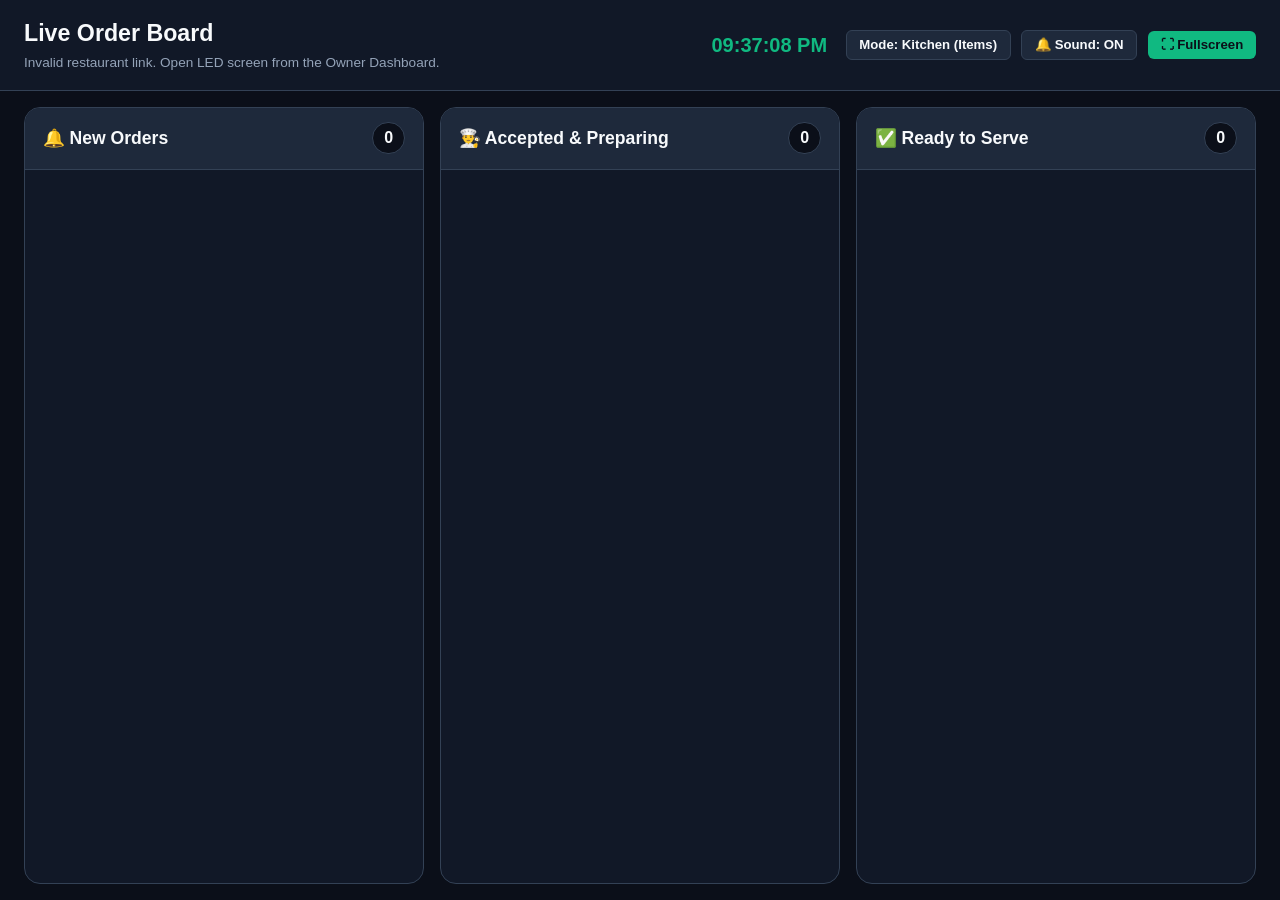
==== frontend/led.html @ 36c95c76 "feat: add bulk Table 1-50 QR print sheet, prominent table badges, and live LED display board" ====
<!DOCTYPE html>
<html lang="en">
<head>
  <meta charset="UTF-8">
  <meta name="viewport" content="width=device-width, initial-scale=1.0">
  <title>Live Orders LED Display</title>
  <link rel="icon" type="image/svg+xml" href="assets/logo.svg">
  <link rel="stylesheet" href="css/style.css">
  <link rel="stylesheet" href="css/order.css">
</head>
<body class="led-body">

  <header class="led-header">
    <div>
      <h1 id="led-restaurant-name">Live Order Board</h1>
      <p class="led-sub" id="led-sync-status">Connecting to live kitchen feed…</p>
    </div>
    <div class="led-controls">
      <span id="led-clock" class="led-clock">--:--:--</span>
      <button type="button" class="btn btn-secondary btn-sm" id="led-mode-btn">Mode: Kitchen (Items)</button>
      <button type="button" class="btn btn-secondary btn-sm" id="led-sound-btn">🔔 Sound: ON</button>
      <button type="button" class="btn btn-primary btn-sm" id="led-fullscreen-btn">⛶ Fullscreen</button>
    </div>
  </header>

  <main class="led-grid">
    <section class="led-col led-col-pending">
      <div class="led-col-head">
        <h2>🔔 New Orders</h2>
        <span id="led-count-pending" class="led-count">0</span>
      </div>
      <div id="led-list-pending" class="led-list"></div>
    </section>

    <section class="led-col led-col-preparing">
      <div class="led-col-head">
        <h2>👨‍🍳 Accepted &amp; Preparing</h2>
        <span id="led-count-preparing" class="led-count">0</span>
      </div>
      <div id="led-list-preparing" class="led-list"></div>
    </section>

    <section class="led-col led-col-ready">
      <div class="led-col-head">
        <h2>✅ Ready to Serve</h2>
        <span id="led-count-ready" class="led-count">0</span>
      </div>
      <div id="led-list-ready" class="led-list"></div>
    </section>
  </main>

  <script type="module" src="js/led.js"></script>
</body>
</html>
---- frontend/css/style.css ----
:root {
  --bg-canvas: #0b0f19;
  --bg-surface: #111827;
  --bg-card: #1e293b;
  --bg-card-hover: #263346;
  --border-color: #334155;
  --border-subtle: #242f42;

  --text-main: #f8fafc;
  --text-muted: #94a3b8;
  --text-dim: #64748b;

  --emerald: #10b981;
  --emerald-subtle: rgba(16, 185, 129, 0.12);
  --rose: #f43f5e;
  --rose-subtle: rgba(244, 63, 94, 0.12);
  --amber: #f59e0b;
  --amber-subtle: rgba(245, 158, 11, 0.12);
  --indigo: #6366f1;
  --indigo-subtle: rgba(99, 102, 241, 0.12);
  --cyan: #06b6d4;

  --radius-sm: 6px;
  --radius-md: 10px;
  --radius-lg: 16px;
  --shadow-sm: 0 1px 3px rgba(0, 0, 0, 0.3);
  --shadow-md: 0 4px 6px -1px rgba(0, 0, 0, 0.3), 0 2px 4px -2px rgba(0, 0, 0, 0.2);
  --shadow-lg: 0 10px 15px -3px rgba(0, 0, 0, 0.4);
}

* {
  box-sizing: border-box;
  margin: 0;
  padding: 0;
}

body {
  font-family: -apple-system, BlinkMacSystemFont, "Segoe UI", Roboto, "Helvetica Neue", sans-serif;
  background-color: var(--bg-canvas);
  color: var(--text-main);
  line-height: 1.5;
  min-height: 100vh;
}

/* Header */
.app-header {
  background: var(--bg-surface);
  border-bottom: 1px solid var(--border-color);
  padding: 0.85rem 2rem;
  display: flex;
  justify-content: space-between;
  align-items: center;
  position: sticky;
  top: 0;
  z-index: 50;
  backdrop-filter: blur(8px);
}

.brand-section {
  display: flex;
  align-items: center;
  gap: 0.85rem;
}

.logo-icon {
  width: 36px;
  height: 36px;
}

.brand-title {
  font-size: 1.15rem;
  font-weight: 700;
  letter-spacing: -0.02em;
  background: linear-gradient(135deg, #ffffff 40%, var(--emerald) 100%);
  -webkit-background-clip: text;
  -webkit-text-fill-color: transparent;
}

.brand-subtitle {
  font-size: 0.72rem;
  color: var(--text-muted);
  text-transform: uppercase;
  letter-spacing: 0.05em;
  font-weight: 600;
}

.header-controls {
  display: flex;
  align-items: center;
  gap: 1rem;
}

.restaurant-select {
  background: var(--bg-card);
  color: var(--text-main);
  border: 1px solid var(--border-color);
  border-radius: var(--radius-sm);
  padding: 0.4rem 0.8rem;
  font-size: 0.825rem;
  font-weight: 600;
  outline: none;
  cursor: pointer;
}

.status-badge {
  display: inline-flex;
  align-items: center;
  gap: 0.45rem;
  font-size: 0.8rem;
  padding: 0.35rem 0.75rem;
  border-radius: 9999px;
  background: var(--bg-card);
  border: 1px solid var(--border-color);
  color: var(--text-muted);
}

.indicator-dot {
  width: 8px;
  height: 8px;
  border-radius: 50%;
  background: var(--amber);
}

.indicator-dot.online {
  background: var(--emerald);
  box-shadow: 0 0 8px var(--emerald);
}

.indicator-dot.offline {
  background: var(--rose);
  box-shadow: 0 0 8px var(--rose);
}

.auth-chip {
  font-size: 0.75rem;
  font-weight: 600;
  padding: 0.35rem 0.75rem;
  border-radius: 9999px;
  border: 1px solid var(--border-color);
  cursor: pointer;
  transition: all 0.2s ease;
}

.auth-chip.auth-connected {
  background: var(--emerald-subtle);
  color: var(--emerald);
  border-color: var(--emerald);
}

.auth-chip.auth-demo {
  background: var(--indigo-subtle);
  color: var(--indigo);
  border-color: var(--indigo);
}

/* Main Container & Tabs */
.container {
  max-width: 1440px;
  margin: 0 auto;
  padding: 1.5rem 2rem 4rem 2rem;
}

.nav-tabs {
  display: flex;
  gap: 0.5rem;
  border-bottom: 1px solid var(--border-color);
  margin-bottom: 1.75rem;
  overflow-x: auto;
}

.nav-tab-btn {
  background: none;
  border: none;
  color: var(--text-muted);
  font-size: 0.925rem;
  font-weight: 600;
  padding: 0.75rem 1.25rem;
  cursor: pointer;
  border-bottom: 2px solid transparent;
  transition: all 0.2s ease;
  white-space: nowrap;
}

.nav-tab-btn:hover {
  color: var(--text-main);
}

.nav-tab-btn.active {
  color: var(--emerald);
  border-bottom-color: var(--emerald);
}

.tab-panel {
  display: none;
}

.tab-panel.active {
  display: block;
}

/* Panels & Cards */
.panel {
  background: var(--bg-surface);
  border: 1px solid var(--border-color);
  border-radius: var(--radius-lg);
  padding: 1.5rem;
  box-shadow: var(--shadow-sm);
  margin-bottom: 1.5rem;
}

.panel-header {
  display: flex;
  justify-content: space-between;
  align-items: center;
  margin-bottom: 1.25rem;
}

.panel-title {
  font-size: 1.15rem;
  font-weight: 700;
}

.panel-subtitle {
  font-size: 0.85rem;
  color: var(--text-muted);
  margin-top: 0.2rem;
}

/* KPI Widgets */
.kpi-grid {
  display: grid;
  grid-template-columns: repeat(auto-fit, minmax(240px, 1fr));
  gap: 1.25rem;
  margin-bottom: 1.75rem;
}

.kpi-card {
  background: var(--bg-surface);
  border: 1px solid var(--border-color);
  border-radius: var(--radius-md);
  padding: 1.25rem;
  position: relative;
  overflow: hidden;
  box-shadow: var(--shadow-sm);
  transition: transform 0.2s ease;
}

.kpi-card:hover {
  transform: translateY(-2px);
}

.kpi-card::before {
  content: "";
  position: absolute;
  top: 0;
  left: 0;
  width: 4px;
  height: 100%;
}

.kpi-sales::before { background: var(--emerald); }
.kpi-cogs::before { background: var(--amber); }
.kpi-labor::before { background: var(--indigo); }
.kpi-prime::before { background: var(--cyan); }

.kpi-label {
  font-size: 0.775rem;
  text-transform: uppercase;
  color: var(--text-muted);
  font-weight: 600;
  letter-spacing: 0.05em;
  margin-bottom: 0.35rem;
  display: flex;
  justify-content: space-between;
}

.kpi-val {
  font-size: 1.85rem;
  font-weight: 700;
  color: var(--text-main);
  margin-bottom: 0.2rem;
}

.kpi-sub {
  font-size: 0.8rem;
  color: var(--text-dim);
}

/* Prime Cost Gauge Banner */
.prime-gauge-banner {
  background: var(--bg-surface);
  border: 1px solid var(--border-color);
  border-radius: var(--radius-lg);
  padding: 1.75rem;
  margin-bottom: 1.75rem;
}

.gauge-header {
  display: flex;
  justify-content: space-between;
  align-items: center;
  margin-bottom: 1rem;
}

.gauge-val-display {
  display: flex;
  align-items: center;
  gap: 0.85rem;
}

.gauge-pct-huge {
  font-size: 2.25rem;
  font-weight: 800;
}

.status-pill {
  font-size: 0.8rem;
  font-weight: 700;
  padding: 0.3rem 0.85rem;
  border-radius: 9999px;
  letter-spacing: 0.04em;
}

.status-healthy {
  background: var(--emerald-subtle);
  color: var(--emerald);
  border: 1px solid var(--emerald);
}

.status-alert {
  background: var(--rose-subtle);
  color: var(--rose);
  border: 1px solid var(--rose);
}

.gauge-track-wrapper {
  position: relative;
  width: 100%;
  height: 18px;
  background: #1e293b;
  border-radius: 9999px;
  overflow: hidden;
  margin: 1rem 0;
  border: 1px solid var(--border-color);
}

.gauge-fill {
  height: 100%;
  border-radius: 9999px;
  transition: width 0.5s ease-in-out;
}

.gauge-healthy {
  background: linear-gradient(90deg, #10b981 0%, #34d399 100%);
}

.gauge-alert {
  background: linear-gradient(90deg, #f59e0b 0%, #f43f5e 100%);
}

.gauge-benchmark-marker {
  position: absolute;
  top: 0;
  left: 60%;
  width: 2px;
  height: 100%;
  background: #ffffff;
  z-index: 5;
}

.gauge-labels {
  display: flex;
  justify-content: space-between;
  font-size: 0.75rem;
  color: var(--text-muted);
}

/* Two-column layout */
.dashboard-grid-2col {
  display: grid;
  grid-template-columns: 1fr 1fr;
  gap: 1.5rem;
}

@media (max-width: 900px) {
  .dashboard-grid-2col {
    grid-template-columns: 1fr;
  }
}

/* Forms & Inputs */
.form-group {
  margin-bottom: 1.1rem;
}

.form-label {
  display: block;
  font-size: 0.825rem;
  font-weight: 600;
  color: var(--text-muted);
  margin-bottom: 0.35rem;
}

.form-input, .form-select {
  width: 100%;
  padding: 0.65rem 0.85rem;
  background: var(--bg-card);
  border: 1px solid var(--border-color);
  border-radius: var(--radius-sm);
  color: var(--text-main);
  font-size: 0.9rem;
  outline: none;
  transition: border-color 0.2s ease;
}

.form-input:focus, .form-select:focus {
  border-color: var(--emerald);
}

/* Buttons */
.btn {
  display: inline-flex;
  align-items: center;
  justify-content: center;
  gap: 0.5rem;
  font-size: 0.875rem;
  font-weight: 600;
  padding: 0.6rem 1.15rem;
  border-radius: var(--radius-sm);
  border: none;
  cursor: pointer;
  transition: all 0.2s ease;
}

.btn-primary {
  background: var(--emerald);
  color: #0b0f19;
}
.btn-primary:hover {
  background: #059669;
}

.btn-secondary {
  background: var(--bg-card);
  border: 1px solid var(--border-color);
  color: var(--text-main);
}
.btn-secondary:hover {
  background: var(--bg-card-hover);
}

.btn-danger {
  background: var(--rose-subtle);
  color: var(--rose);
  border: 1px solid var(--rose);
}
.btn-danger:hover {
  background: rgba(244, 63, 94, 0.25);
}

.btn-xs {
  padding: 0.25rem 0.55rem;
  font-size: 0.75rem;
}

.btn-sm {
  padding: 0.4rem 0.8rem;
  font-size: 0.825rem;
}

/* Kasavana-Smith 2x2 Matrix */
.matrix-stats-bar {
  display: flex;
  gap: 1.5rem;
  margin-bottom: 1.5rem;
  flex-wrap: wrap;
}

.matrix-benchmark-chip {
  background: var(--bg-card);
  border: 1px solid var(--border-color);
  border-radius: var(--radius-md);
  padding: 0.75rem 1.25rem;
  display: flex;
  align-items: center;
  gap: 0.75rem;
}

.benchmark-label {
  font-size: 0.75rem;
  color: var(--text-muted);
  text-transform: uppercase;
}

.benchmark-value {
  font-size: 1.15rem;
  font-weight: 700;
  color: var(--text-main);
}

.matrix-grid-2x2 {
  display: grid;
  grid-template-columns: 1fr 1fr;
  gap: 1.25rem;
}

@media (max-width: 800px) {
  .matrix-grid-2x2 {
    grid-template-columns: 1fr;
  }
}

.quadrant-box {
  background: var(--bg-surface);
  border: 1px solid var(--border-color);
  border-radius: var(--radius-md);
  padding: 1.25rem;
  display: flex;
  flex-direction: column;
}

.quadrant-box.stars { border-top: 4px solid var(--emerald); }
.quadrant-box.plowhorses { border-top: 4px solid var(--indigo); }
.quadrant-box.puzzles { border-top: 4px solid var(--amber); }
.quadrant-box.dogs { border-top: 4px solid var(--rose); }

.quadrant-header-row {
  display: flex;
  justify-content: space-between;
  align-items: center;
  margin-bottom: 0.5rem;
}

.quadrant-title {
  font-size: 1rem;
  font-weight: 700;
  display: flex;
  align-items: center;
  gap: 0.4rem;
}

.quadrant-subtext {
  font-size: 0.775rem;
  color: var(--text-muted);
  margin-bottom: 1rem;
}

.dish-matrix-card {
  background: var(--bg-card);
  border: 1px solid var(--border-subtle);
  border-radius: var(--radius-sm);
  padding: 0.85rem;
  margin-bottom: 0.75rem;
}

.dish-card-header {
  display: flex;
  justify-content: space-between;
  align-items: flex-start;
  margin-bottom: 0.6rem;
}

.dish-name {
  font-size: 0.95rem;
  font-weight: 700;
}

.dish-category {
  font-size: 0.725rem;
  color: var(--text-dim);
  text-transform: uppercase;
}

.dish-pricing {
  text-align: right;
}

.dish-price {
  font-size: 0.95rem;
  font-weight: 700;
  display: block;
}

.dish-margin {
  font-size: 0.75rem;
  color: var(--emerald);
  font-weight: 600;
}

.dish-metrics-row {
  display: flex;
  gap: 0.5rem;
  margin-bottom: 0.6rem;
  flex-wrap: wrap;
}

.metric-chip {
  background: #111827;
  border-radius: 4px;
  padding: 0.2rem 0.5rem;
  font-size: 0.75rem;
}

.chip-label {
  color: var(--text-dim);
}

.chip-val {
  font-weight: 600;
}

.dish-strategy-badge {
  background: #141c2e;
  border-left: 3px solid var(--cyan);
  border-radius: 2px;
  padding: 0.4rem 0.6rem;
  font-size: 0.775rem;
  color: var(--text-muted);
  display: flex;
  align-items: center;
  gap: 0.4rem;
}

/* Tables */
.table-wrapper {
  overflow-x: auto;
  border-radius: var(--radius-md);
  border: 1px solid var(--border-color);
}

.data-table {
  width: 100%;
  border-collapse: collapse;
  text-align: left;
  font-size: 0.875rem;
}

.data-table th {
  background: var(--bg-card);
  color: var(--text-muted);
  font-weight: 600;
  padding: 0.85rem 1rem;
  border-bottom: 1px solid var(--border-color);
  text-transform: uppercase;
  font-size: 0.725rem;
  letter-spacing: 0.05em;
}

.data-table td {
  padding: 0.85rem 1rem;
  border-bottom: 1px solid var(--border-subtle);
}

.data-table tr:hover td {
  background: var(--bg-card-hover);
}

.pct-pill {
  font-size: 0.75rem;
  font-weight: 600;
  padding: 0.2rem 0.5rem;
  border-radius: 9999px;
}

.pct-low { background: var(--emerald-subtle); color: var(--emerald); }
.pct-medium { background: var(--amber-subtle); color: var(--amber); }
.pct-high { background: var(--rose-subtle); color: var(--rose); }

.category-tag {
  background: var(--bg-card);
  padding: 0.2rem 0.5rem;
  border-radius: 4px;
  font-size: 0.75rem;
  border: 1px solid var(--border-color);
}

.cost-tag {
  color: var(--text-muted);
}

.table-actions {
  display: flex;
  gap: 0.4rem;
}

/* Simulation Section */
.sim-sliders-grid {
  display: grid;
  grid-template-columns: 1fr 1fr;
  gap: 2rem;
}

@media (max-width: 900px) {
  .sim-sliders-grid {
    grid-template-columns: 1fr;
  }
}

.slider-container {
  margin-bottom: 1.5rem;
}

.slider-header {
  display: flex;
  justify-content: space-between;
  font-size: 0.875rem;
  font-weight: 600;
  margin-bottom: 0.5rem;
}

.slider-input {
  width: 100%;
  accent-color: var(--emerald);
  height: 6px;
  background: #334155;
  border-radius: 3px;
  cursor: pointer;
}

.sim-hero-box {
  background: var(--bg-card);
  border: 1px solid var(--border-color);
  border-radius: var(--radius-md);
  padding: 1.75rem;
  text-align: center;
  display: flex;
  flex-direction: column;
  justify-content: center;
  align-items: center;
  margin-bottom: 1.5rem;
}

.hero-delta-val {
  font-size: 2.5rem;
  font-weight: 800;
  margin: 0.5rem 0;
}

.sim-comparison-table {
  width: 100%;
  border-collapse: collapse;
}

.sim-comparison-table th {
  font-size: 0.75rem;
  text-transform: uppercase;
  color: var(--text-muted);
  padding: 0.5rem 0.75rem;
  text-align: left;
}

.sim-comparison-table td {
  padding: 0.65rem 0.75rem;
  border-top: 1px solid var(--border-color);
  font-size: 0.875rem;
}

/* Recipe Drawer Modal */
.recipe-modal {
  max-width: 720px;
  width: 90%;
}

.recipe-rows-wrapper {
  max-height: 280px;
  overflow-y: auto;
  margin: 1rem 0;
  display: flex;
  flex-direction: column;
  gap: 0.6rem;
}

.recipe-ing-row {
  display: grid;
  grid-template-columns: 2fr 1fr 1fr 1fr 1fr auto;
  gap: 0.5rem;
  align-items: center;
  background: var(--bg-card);
  padding: 0.5rem;
  border-radius: var(--radius-sm);
  border: 1px solid var(--border-subtle);
}

.recipe-summary-bar {
  display: flex;
  justify-content: space-between;
  align-items: center;
  padding: 1rem;
  background: #111827;
  border-radius: var(--radius-sm);
  margin-top: 1rem;
}

/* Modals */
dialog.app-modal {
  background: var(--bg-surface);
  color: var(--text-main);
  border: 1px solid var(--border-color);
  border-radius: var(--radius-lg);
  padding: 2rem;
  max-width: 520px;
  width: 90%;
  margin: auto;
  box-shadow: var(--shadow-lg);
}

dialog.app-modal::backdrop {
  background: rgba(0, 0, 0, 0.75);
  backdrop-filter: blur(4px);
}

.modal-footer {
  display: flex;
  justify-content: flex-end;
  gap: 0.75rem;
  margin-top: 1.5rem;
}

/* Toast Notifications */
.toast-container {
  position: fixed;
  bottom: 24px;
  right: 24px;
  display: flex;
  flex-direction: column;
  gap: 0.75rem;
  z-index: 1000;
}

.toast {
  display: flex;
  align-items: center;
  gap: 0.75rem;
  background: #1e293b;
  color: #ffffff;
  padding: 0.85rem 1.25rem;
  border-radius: 8px;
  border: 1px solid var(--border-color);
  box-shadow: var(--shadow-lg);
  font-size: 0.875rem;
  font-weight: 500;
  animation: toast-slide 0.25s ease-out;
}

.toast-success { border-left: 4px solid var(--emerald); }
.toast-error { border-left: 4px solid var(--rose); }
.toast-info { border-left: 4px solid var(--indigo); }

.toast-icon {
  font-weight: 800;
}

.toast-fadeout {
  opacity: 0;
  transform: translateY(10px);
  transition: all 0.3s ease;
}

@keyframes toast-slide {
  from { opacity: 0; transform: translateY(20px); }
  to { opacity: 1; transform: translateY(0); }
}

/* Utilities */
.text-emerald { color: var(--emerald); }
.text-rose { color: var(--rose); }
.text-alert { color: var(--rose); }
.text-healthy { color: var(--emerald); }
.font-bold { font-weight: 700; }
.text-center { text-align: center; }
.py-4 { padding-top: 1.5rem; padding-bottom: 1.5rem; }
---- frontend/css/order.css ----
/* Customer QR ordering page (mobile-first). Reuses theme variables from style.css */
.customer-body { padding-bottom: 5.5rem; }

.co-header {
  position: sticky; top: 0; z-index: 40;
  background: var(--bg-surface);
  border-bottom: 1px solid var(--border-color);
  padding: 0.85rem 1rem 0.6rem;
}
.co-header-main { display: flex; align-items: center; justify-content: space-between; gap: 0.75rem; margin-bottom: 0.6rem; }
.co-header h1 { font-size: 1.2rem; font-weight: 800; }
.co-table-badge {
  background: var(--emerald-subtle); color: var(--emerald); border: 1px solid var(--emerald);
  border-radius: 9999px; padding: 0.2rem 0.75rem; font-size: 0.8rem; font-weight: 700; white-space: nowrap;
}
.co-search { margin-bottom: 0.6rem; }
.co-categories { display: flex; gap: 0.5rem; overflow-x: auto; padding-bottom: 0.35rem; scrollbar-width: none; }
.co-categories::-webkit-scrollbar { display: none; }
.co-chip {
  flex: 0 0 auto; background: var(--bg-card); color: var(--text-main);
  border: 1px solid var(--border-color); border-radius: 9999px;
  padding: 0.4rem 0.95rem; font-size: 0.82rem; font-weight: 600; cursor: pointer;
}
.co-chip.active { background: var(--emerald); color: #0b0f19; border-color: var(--emerald); }

.co-main { max-width: 720px; margin: 0 auto; padding: 1rem; }
.co-status { text-align: center; color: var(--text-muted); padding: 2rem 0; }
.co-status.error { color: var(--rose); }

.co-section { margin-bottom: 1.5rem; scroll-margin-top: 9rem; }
.co-section h2 { font-size: 1rem; text-transform: uppercase; letter-spacing: 0.06em; color: var(--text-muted); margin-bottom: 0.6rem; }

.co-item {
  display: flex; justify-content: space-between; align-items: center; gap: 0.75rem;
  background: var(--bg-surface); border: 1px solid var(--border-color);
  border-radius: var(--radius-md); padding: 0.85rem; margin-bottom: 0.6rem;
}
.co-item-info { min-width: 0; }
.co-item-name { font-weight: 700; }
.co-item-desc { font-size: 0.78rem; color: var(--text-muted); margin-top: 0.15rem; }
.co-item-price { color: var(--emerald); font-weight: 700; margin-top: 0.3rem; }

.co-stepper { display: flex; align-items: center; gap: 0.5rem; flex: 0 0 auto; }
.co-stepper button {
  width: 2.1rem; height: 2.1rem; border-radius: 50%; border: 1px solid var(--border-color);
  background: var(--bg-card); color: var(--text-main); font-size: 1.15rem; font-weight: 700; cursor: pointer;
}
.co-stepper button.add { background: var(--emerald); color: #0b0f19; border-color: var(--emerald); }
.co-stepper .qty { min-width: 1.3rem; text-align: center; font-weight: 700; }
.co-add-btn { border-radius: 9999px; padding: 0.45rem 1.1rem; }

.co-cart-bar {
  position: fixed; left: 1rem; right: 1rem; bottom: 1rem; z-index: 45;
  max-width: 688px; margin: 0 auto;
  display: flex; justify-content: space-between; align-items: center;
  background: var(--emerald); color: #0b0f19; border: none; border-radius: var(--radius-lg);
  padding: 0.95rem 1.15rem; font-size: 0.95rem; cursor: pointer; box-shadow: var(--shadow-lg);
}
.co-cart-bar[hidden] { display: none; }

.co-modal { width: min(94vw, 480px); max-height: 92vh; overflow-y: auto; }
.co-modal-title { font-size: 1.25rem; font-weight: 800; margin-bottom: 0.85rem; }
.co-cart-line { display: flex; justify-content: space-between; align-items: center; gap: 0.6rem; padding: 0.55rem 0; border-bottom: 1px solid var(--border-subtle); }
.co-cart-line .name { font-weight: 600; }
.co-cart-line .sub { font-size: 0.78rem; color: var(--text-muted); }
.co-cart-total-row { display: flex; justify-content: space-between; font-size: 1.1rem; padding: 0.85rem 0; }
.co-form-error { color: var(--rose); font-size: 0.85rem; margin-bottom: 0.75rem; }
.co-muted { color: var(--text-muted); font-size: 0.85rem; text-align: center; }

.co-success-icon {
  width: 3.4rem; height: 3.4rem; border-radius: 50%; margin: 0 auto 0.6rem;
  background: var(--emerald-subtle); color: var(--emerald); border: 2px solid var(--emerald);
  display: flex; align-items: center; justify-content: center; font-size: 1.7rem; font-weight: 800;
}
#co-success-title { text-align: center; }
.co-order-code { text-align: center; font-size: 1.9rem; font-weight: 800; letter-spacing: 0.15em; margin: 0.2rem 0 0.6rem; }
.co-status-line { text-align: center; margin-bottom: 0.75rem; }
.co-status-pill { text-transform: capitalize; background: var(--amber-subtle); color: var(--amber); padding: 0.2rem 0.7rem; border-radius: 9999px; }
.co-status-pill.ready, .co-status-pill.completed, .co-status-pill.accepted, .co-status-pill.preparing { background: var(--emerald-subtle); color: var(--emerald); }
.co-status-pill.cancelled { background: var(--rose-subtle); color: var(--rose); }
.co-success-lines { font-size: 0.9rem; border-top: 1px solid var(--border-subtle); }
.co-success-lines div { display: flex; justify-content: space-between; padding: 0.35rem 0; }

.co-confirm-banner {
  background: var(--emerald-subtle); color: var(--emerald); border: 1px solid var(--emerald);
  border-radius: var(--radius-md); padding: 0.6rem 0.8rem; margin: 0.65rem 0;
  font-size: 0.86rem; font-weight: 600; text-align: center;
}
.co-confirm-banner.cancelled { background: var(--rose-subtle); color: var(--rose); border-color: var(--rose); }
.co-confirm-banner[hidden] { display: none; }

.co-progress {
  display: grid; grid-template-columns: repeat(4, 1fr); gap: 0.35rem;
  margin: 0.65rem 0 0.45rem; text-align: center;
}
.co-step {
  font-size: 0.72rem; font-weight: 600; padding: 0.32rem 0.2rem;
  border-radius: var(--radius-sm); background: var(--bg-card); color: var(--text-dim);
  border: 1px solid var(--border-color);
}
.co-step.done {
  background: var(--emerald-subtle); color: var(--emerald); border-color: var(--emerald);
}
.co-time-info {
  text-align: center; font-size: 0.8rem; color: var(--text-muted); margin-bottom: 0.65rem;
}

/* Owner dashboard: QR generator + live orders */
.qr-result { display: flex; flex-direction: column; align-items: center; gap: 0.6rem; margin-top: 1.1rem; }
.qr-result[hidden] { display: none; }
#qr-canvas { background: #ffffff; border-radius: var(--radius-md); padding: 6px; max-width: 100%; height: auto; }
.qr-caption { font-size: 1rem; }
.qr-actions { display: flex; gap: 0.5rem; flex-wrap: wrap; justify-content: center; }

.orders-list { display: flex; flex-direction: column; gap: 0.75rem; max-height: 640px; overflow-y: auto; }
.orders-empty { color: var(--text-muted); text-align: center; padding: 2rem 0.5rem; font-size: 0.9rem; }
.order-card { background: var(--bg-card); border: 1px solid var(--border-color); border-left: 4px solid var(--amber); border-radius: var(--radius-md); padding: 0.85rem; }
.order-card.order-accepted, .order-card.order-preparing { border-left-color: var(--indigo); }
.order-card.order-ready, .order-card.order-completed { border-left-color: var(--emerald); }
.order-card.order-cancelled { border-left-color: var(--rose); opacity: 0.7; }
.order-card-head { display: flex; justify-content: space-between; align-items: center; gap: 0.5rem; margin-bottom: 0.25rem; }
.order-code { letter-spacing: 0.08em; }
.order-meta { font-size: 0.78rem; color: var(--text-muted); }
.order-status-pill { text-transform: capitalize; font-size: 0.72rem; font-weight: 700; padding: 0.15rem 0.6rem; border-radius: 9999px; background: var(--amber-subtle); color: var(--amber); }
.order-status-pill.accepted, .order-status-pill.preparing { background: var(--indigo-subtle); color: var(--indigo); }
.order-status-pill.ready, .order-status-pill.completed { background: var(--emerald-subtle); color: var(--emerald); }
.order-status-pill.cancelled { background: var(--rose-subtle); color: var(--rose); }
.order-lines { margin: 0.5rem 0; border-top: 1px solid var(--border-subtle); padding-top: 0.4rem; font-size: 0.88rem; }
.order-line { display: flex; justify-content: space-between; padding: 0.15rem 0; }
.order-notes { font-size: 0.82rem; color: var(--amber); margin-bottom: 0.4rem; }
.order-card-foot { display: flex; justify-content: space-between; align-items: center; gap: 0.5rem; flex-wrap: wrap; }
.order-actions { display: flex; gap: 0.4rem; }

.order-title-group { display: flex; align-items: center; gap: 0.45rem; flex-wrap: wrap; }
.order-table-badge {
  background: var(--emerald-subtle); color: var(--emerald); border: 1px solid var(--emerald);
  border-radius: 6px; padding: 0.15rem 0.5rem; font-size: 0.78rem; font-weight: 800; letter-spacing: 0.04em;
}
.qr-divider { border: none; border-top: 1px solid var(--border-subtle); margin: 1.2rem 0; }
.qr-bulk-title { font-size: 0.95rem; font-weight: 700; margin-bottom: 0.25rem; }
.qr-bulk-inputs { display: grid; grid-template-columns: 1fr 1fr; gap: 0.65rem; }

/* Live LED / Kitchen Display Board */
.led-body { min-height: 100vh; display: flex; flex-direction: column; padding: 0; }
.led-header {
  display: flex; justify-content: space-between; align-items: center; gap: 1rem; flex-wrap: wrap;
  background: var(--bg-surface); border-bottom: 1px solid var(--border-color); padding: 1rem 1.5rem;
}
.led-header h1 { font-size: 1.45rem; font-weight: 800; }
.led-sub { font-size: 0.85rem; color: var(--text-muted); margin-top: 0.15rem; }
.led-controls { display: flex; align-items: center; gap: 0.65rem; flex-wrap: wrap; }
.led-clock { font-size: 1.25rem; font-weight: 800; font-variant-numeric: tabular-nums; color: var(--emerald); margin-right: 0.5rem; }

.led-grid {
  flex: 1; display: grid; grid-template-columns: repeat(3, 1fr); gap: 1rem; padding: 1rem 1.5rem;
}
@media (max-width: 960px) { .led-grid { grid-template-columns: 1fr; } }

.led-col {
  background: var(--bg-surface); border: 1px solid var(--border-color); border-radius: var(--radius-lg);
  display: flex; flex-direction: column; overflow: hidden;
}
.led-col-head {
  display: flex; justify-content: space-between; align-items: center; padding: 0.9rem 1.1rem;
  border-bottom: 1px solid var(--border-color); background: var(--bg-card);
}
.led-col-head h2 { font-size: 1.1rem; font-weight: 800; }
.led-count {
  font-size: 1rem; font-weight: 800; padding: 0.2rem 0.7rem; border-radius: 9999px;
  background: var(--bg-canvas); border: 1px solid var(--border-color);
}
.led-list { padding: 0.85rem; display: flex; flex-direction: column; gap: 0.8rem; overflow-y: auto; }
.led-empty { color: var(--text-dim); text-align: center; padding: 2.5rem 1rem; font-size: 0.95rem; }

.led-card {
  background: var(--bg-card); border: 1px solid var(--border-color); border-left: 6px solid var(--amber);
  border-radius: var(--radius-md); padding: 0.95rem 1rem;
}
.led-card.led-status-accepted, .led-card.led-status-preparing { border-left-color: var(--indigo); }
.led-card.led-status-ready { border-left-color: var(--emerald); background: rgba(16, 185, 129, 0.08); }

.led-card-top { display: flex; justify-content: space-between; align-items: center; gap: 0.5rem; margin-bottom: 0.4rem; }
.led-table-badge {
  font-size: 1.25rem; font-weight: 900; letter-spacing: 0.04em;
  background: var(--emerald); color: #0b0f19; padding: 0.25rem 0.75rem; border-radius: 8px;
}
.led-code { font-size: 1.05rem; font-weight: 700; color: var(--text-muted); letter-spacing: 0.08em; }
.led-time-row { display: flex; justify-content: space-between; font-size: 0.82rem; color: var(--text-muted); margin-bottom: 0.55rem; }
.led-elapsed { font-weight: 700; color: var(--amber); }
.led-items { list-style: none; padding: 0.45rem 0 0; margin: 0; border-top: 1px solid var(--border-subtle); font-size: 0.98rem; }
.led-items li { padding: 0.2rem 0; }
.led-qty { color: var(--emerald); font-weight: 800; }
.led-notes { margin-top: 0.45rem; font-size: 0.85rem; color: var(--amber); font-weight: 600; }
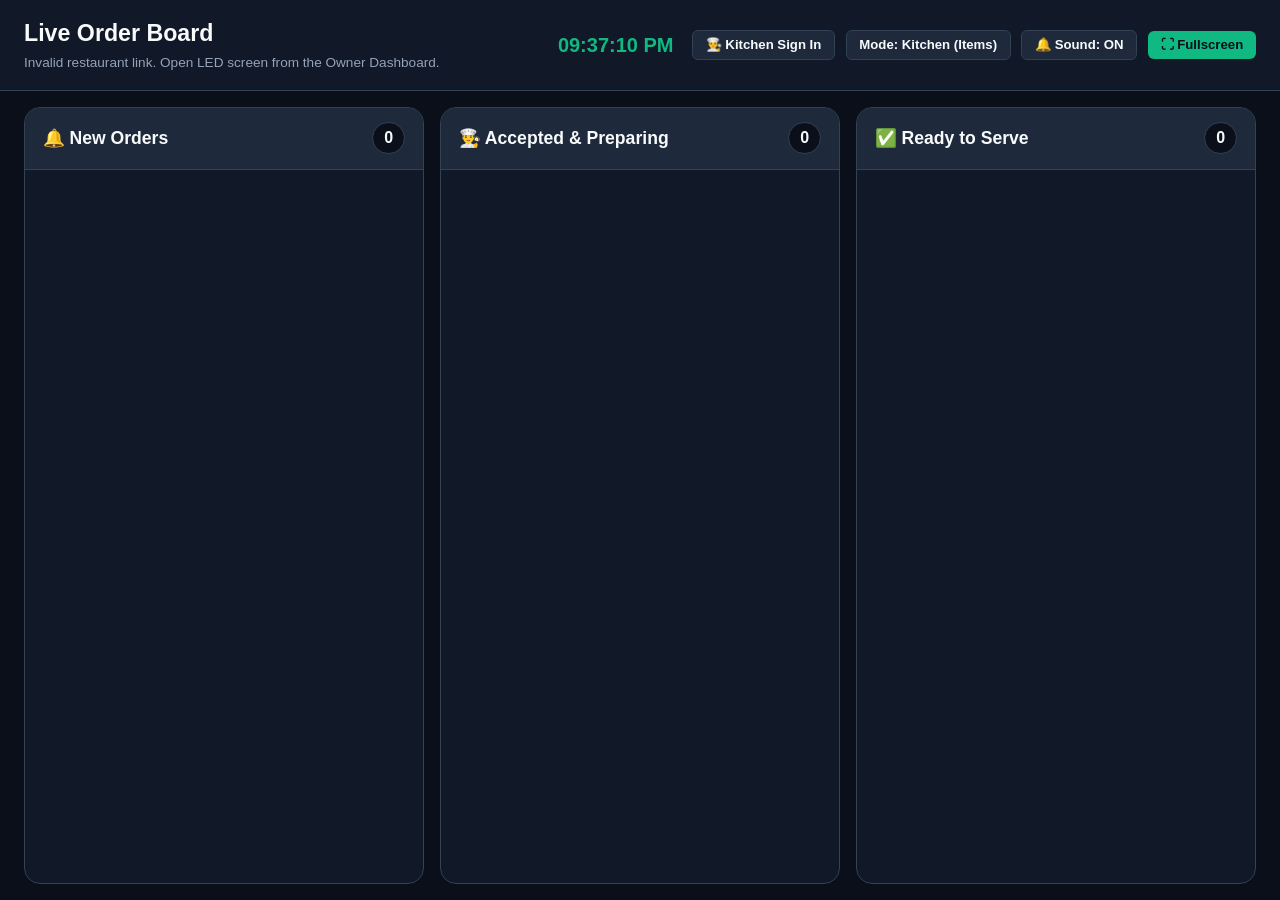
==== commit 2e7f23c1: "feat: add kitchen staff access and Accept/Preparing/Ready/Complete buttons on Kitchen LED screen" ====
--- a/frontend/led.html
+++ b/frontend/led.html
@@ -17,6 +17,7 @@
     </div>
     <div class="led-controls">
       <span id="led-clock" class="led-clock">--:--:--</span>
+      <button type="button" class="btn btn-secondary btn-sm" id="led-kitchen-auth-btn">👨‍🍳 Kitchen Access</button>
       <button type="button" class="btn btn-secondary btn-sm" id="led-mode-btn">Mode: Kitchen (Items)</button>
       <button type="button" class="btn btn-secondary btn-sm" id="led-sound-btn">🔔 Sound: ON</button>
       <button type="button" class="btn btn-primary btn-sm" id="led-fullscreen-btn">⛶ Fullscreen</button>
@@ -49,6 +50,30 @@
     </section>
   </main>
 
+  <!-- Kitchen Staff Sign-In Modal -->
+  <dialog id="led-auth-modal" class="app-modal co-modal">
+    <h2 class="co-modal-title">👨‍🍳 Kitchen Staff Access</h2>
+    <p class="co-muted" style="text-align: left; margin-bottom: 0.85rem;">
+      Sign in once on this kitchen screen to Accept, Mark Ready, and Complete orders.
+    </p>
+    <form id="led-auth-form">
+      <div class="form-group">
+        <label class="form-label" for="led-auth-email">Email Address</label>
+        <input type="email" class="form-input" id="led-auth-email" required autocomplete="email" placeholder="staff@restaurant.com">
+      </div>
+      <div class="form-group">
+        <label class="form-label" for="led-auth-password">Password</label>
+        <input type="password" class="form-input" id="led-auth-password" required minlength="6" autocomplete="current-password" placeholder="••••••••">
+      </div>
+      <p id="led-auth-error" class="co-form-error" role="alert" hidden></p>
+      <div class="modal-footer">
+        <button type="button" class="btn btn-secondary btn-sm" id="led-auth-cancel">Cancel</button>
+        <button type="submit" class="btn btn-primary btn-sm" id="led-auth-submit">Sign In</button>
+      </div>
+    </form>
+  </dialog>
+
   <script type="module" src="js/led.js"></script>
 </body>
 </html>
+
--- a/frontend/css/order.css
+++ b/frontend/css/order.css
@@ -191,3 +191,6 @@
 .led-items li { padding: 0.2rem 0; }
 .led-qty { color: var(--emerald); font-weight: 800; }
 .led-notes { margin-top: 0.45rem; font-size: 0.85rem; color: var(--amber); font-weight: 600; }
+
+.led-actions { display: flex; gap: 0.45rem; flex-wrap: wrap; margin-top: 0.7rem; padding-top: 0.6rem; border-top: 1px solid var(--border-subtle); }
+.led-actions .btn { font-size: 0.82rem; padding: 0.42rem 0.75rem; }
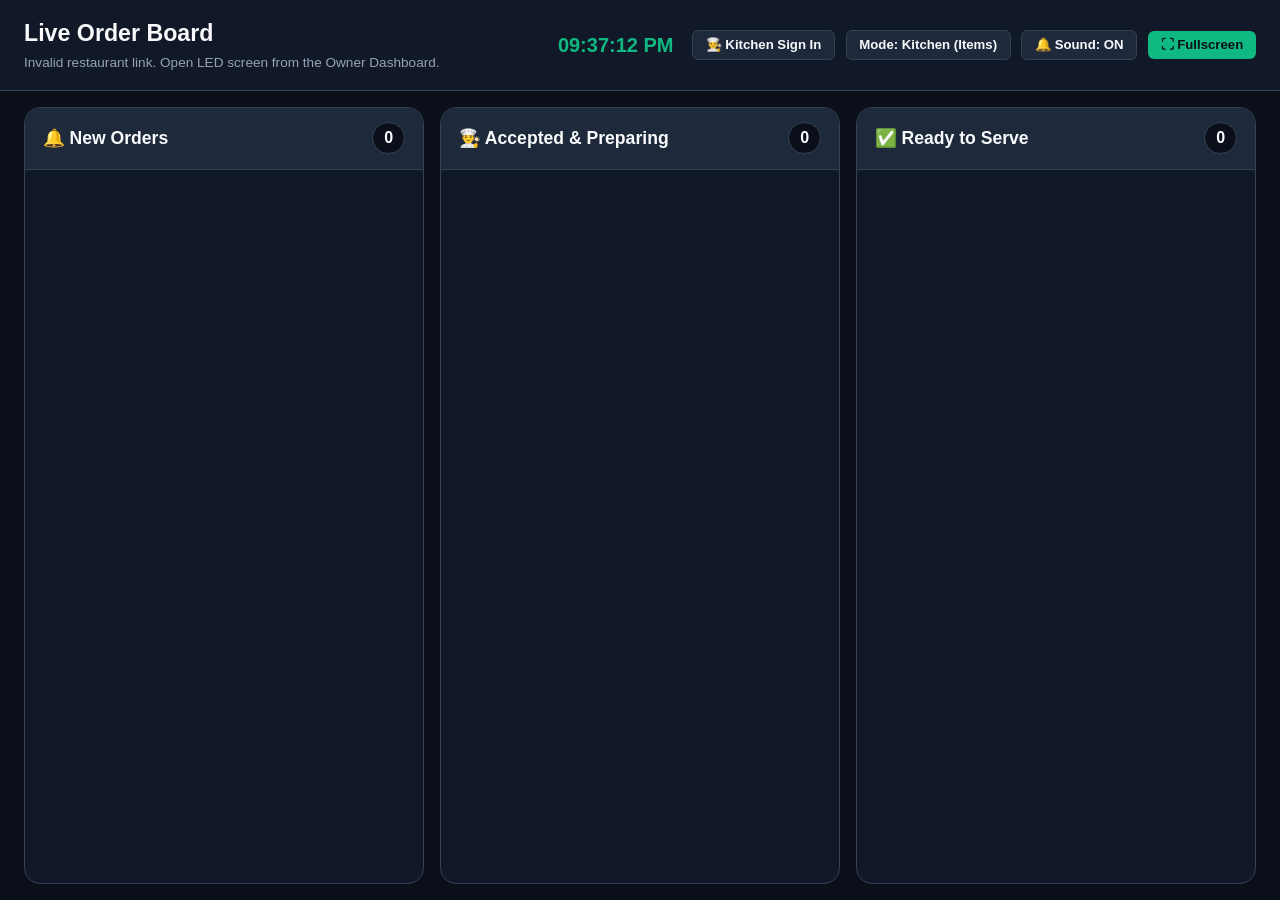
==== commit cd9d195c: "feat: kitchen login uses Username label, placeholders, and show/hide password eye toggle" ====
--- a/frontend/led.html
+++ b/frontend/led.html
@@ -58,12 +58,15 @@
     </p>
     <form id="led-auth-form">
       <div class="form-group">
-        <label class="form-label" for="led-auth-email">Email Address</label>
-        <input type="email" class="form-input" id="led-auth-email" required autocomplete="email" placeholder="staff@restaurant.com">
+        <label class="form-label" for="led-auth-email">Username</label>
+        <input type="text" class="form-input" id="led-auth-email" required autocomplete="username" placeholder="Enter the username">
       </div>
       <div class="form-group">
         <label class="form-label" for="led-auth-password">Password</label>
-        <input type="password" class="form-input" id="led-auth-password" required minlength="6" autocomplete="current-password" placeholder="••••••••">
+        <div class="password-wrap">
+          <input type="password" class="form-input" id="led-auth-password" required minlength="6" autocomplete="current-password" placeholder="Enter the password">
+          <button type="button" class="password-toggle-btn" id="led-toggle-password" aria-label="Show password">👁️</button>
+        </div>
       </div>
       <p id="led-auth-error" class="co-form-error" role="alert" hidden></p>
       <div class="modal-footer">
--- a/frontend/css/order.css
+++ b/frontend/css/order.css
@@ -23,31 +23,39 @@
 }
 .co-chip.active { background: var(--emerald); color: #0b0f19; border-color: var(--emerald); }
 
-.co-main { max-width: 720px; margin: 0 auto; padding: 1rem; }
+.co-main { max-width: 1120px; margin: 0 auto; padding: 1.1rem 1rem; }
 .co-status { text-align: center; color: var(--text-muted); padding: 2rem 0; }
 .co-status.error { color: var(--rose); }
 
-.co-section { margin-bottom: 1.5rem; scroll-margin-top: 9rem; }
-.co-section h2 { font-size: 1rem; text-transform: uppercase; letter-spacing: 0.06em; color: var(--text-muted); margin-bottom: 0.6rem; }
+.co-section { margin-bottom: 1.65rem; scroll-margin-top: 9rem; }
+.co-section h2 { font-size: 0.95rem; text-transform: uppercase; letter-spacing: 0.08em; color: var(--text-muted); margin-bottom: 0.75rem; }
+.co-grid { display: grid; grid-template-columns: repeat(auto-fill, minmax(280px, 1fr)); gap: 0.75rem; }
 
 .co-item {
   display: flex; justify-content: space-between; align-items: center; gap: 0.75rem;
   background: var(--bg-surface); border: 1px solid var(--border-color);
-  border-radius: var(--radius-md); padding: 0.85rem; margin-bottom: 0.6rem;
-}
+  border-radius: var(--radius-md); padding: 0.9rem 1rem; height: 100%;
+  transition: border-color 0.15s ease, transform 0.15s ease;
+}
+.co-item:hover { border-color: var(--emerald); }
 .co-item-info { min-width: 0; }
-.co-item-name { font-weight: 700; }
-.co-item-desc { font-size: 0.78rem; color: var(--text-muted); margin-top: 0.15rem; }
-.co-item-price { color: var(--emerald); font-weight: 700; margin-top: 0.3rem; }
-
-.co-stepper { display: flex; align-items: center; gap: 0.5rem; flex: 0 0 auto; }
+.co-item-name { font-weight: 700; line-height: 1.3; }
+.co-item-desc { font-size: 0.78rem; color: var(--text-muted); margin-top: 0.2rem; }
+.co-item-price { color: var(--emerald); font-weight: 700; margin-top: 0.35rem; font-size: 0.95rem; }
+
+.co-stepper { display: flex; align-items: center; gap: 0.45rem; flex: 0 0 auto; }
 .co-stepper button {
   width: 2.1rem; height: 2.1rem; border-radius: 50%; border: 1px solid var(--border-color);
-  background: var(--bg-card); color: var(--text-main); font-size: 1.15rem; font-weight: 700; cursor: pointer;
+  background: var(--bg-card); color: var(--text-main); font-size: 1.1rem; font-weight: 700; cursor: pointer;
+  display: inline-flex; align-items: center; justify-content: center;
 }
 .co-stepper button.add { background: var(--emerald); color: #0b0f19; border-color: var(--emerald); }
 .co-stepper .qty { min-width: 1.3rem; text-align: center; font-weight: 700; }
-.co-add-btn { border-radius: 9999px; padding: 0.45rem 1.1rem; }
+.co-stepper button.co-add-btn {
+  width: auto; height: auto; border-radius: 9999px;
+  padding: 0.45rem 1rem; font-size: 0.85rem; white-space: nowrap;
+  background: var(--emerald); color: #0b0f19; border-color: var(--emerald);
+}
 
 .co-cart-bar {
   position: fixed; left: 1rem; right: 1rem; bottom: 1rem; z-index: 45;
@@ -194,3 +202,77 @@
 
 .led-actions { display: flex; gap: 0.45rem; flex-wrap: wrap; margin-top: 0.7rem; padding-top: 0.6rem; border-top: 1px solid var(--border-subtle); }
 .led-actions .btn { font-size: 0.82rem; padding: 0.42rem 0.75rem; }
+
+.co-payment-badge { background: var(--indigo-subtle); color: var(--indigo); border: 1px solid var(--indigo); border-radius: 9999px; padding: 0.2rem 0.65rem; font-size: 0.78rem; font-weight: 700; }
+
+.co-payment-info {
+  background: var(--bg-card);
+  border: 1px solid var(--border-color);
+  border-radius: var(--radius-md);
+  padding: 0.75rem 0.9rem;
+  margin-bottom: 0.85rem;
+  font-size: 0.88rem;
+}
+
+.co-payment-info-title {
+  font-weight: 700;
+  margin-bottom: 0.35rem;
+  color: var(--text-main);
+}
+
+.co-payment-row {
+  display: flex;
+  justify-content: space-between;
+  align-items: center;
+  gap: 0.5rem;
+  padding: 0.2rem 0;
+  flex-wrap: wrap;
+}
+
+.co-payment-row span {
+  color: var(--text-muted);
+}
+
+.co-payment-row strong {
+  font-family: ui-monospace, SFMono-Regular, Menlo, Consolas, monospace;
+  color: var(--text-main);
+  word-break: break-all;
+}
+
+.co-copy-btn {
+  padding: 0.2rem 0.55rem;
+  font-size: 0.75rem;
+  border-radius: 6px;
+  border: 1px solid var(--border-color);
+  background: var(--bg-surface);
+  color: var(--text-main);
+  cursor: pointer;
+}
+
+.co-payment-note {
+  margin-top: 0.35rem;
+  color: var(--text-muted);
+  font-size: 0.82rem;
+}
+
+.password-wrap {
+  position: relative;
+  display: flex;
+  align-items: center;
+}
+
+.password-wrap .form-input {
+  padding-right: 2.6rem;
+}
+
+.password-toggle-btn {
+  position: absolute;
+  right: 0.55rem;
+  background: none;
+  border: none;
+  color: var(--text-muted);
+  cursor: pointer;
+  font-size: 1.05rem;
+  line-height: 1;
+  padding: 0.25rem;
+}
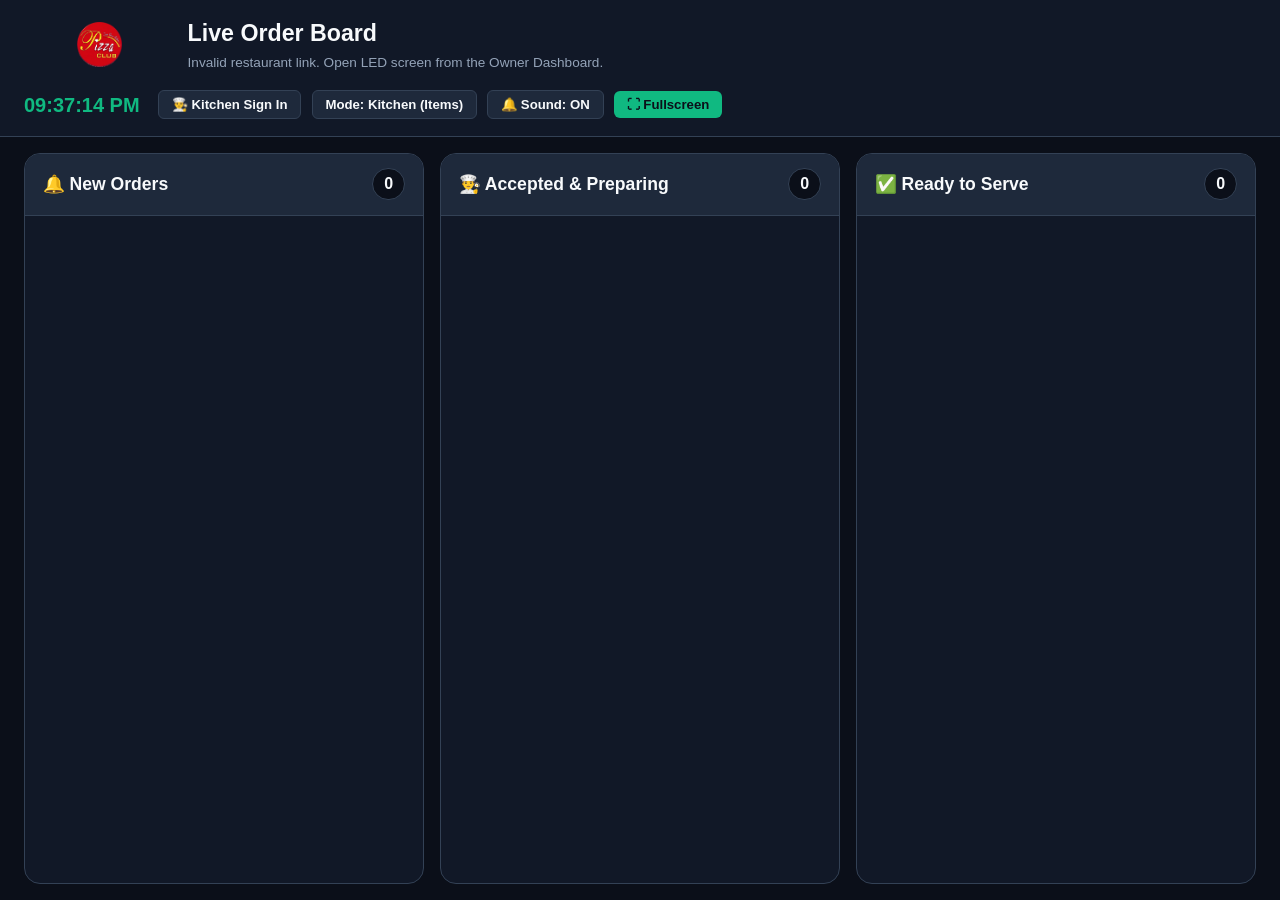
==== commit e8440667: "feat: set circular Pizza Club logo across main dashboard, customer order, and led screens" ====
--- a/frontend/led.html
+++ b/frontend/led.html
@@ -11,9 +11,12 @@
 <body class="led-body">
 
   <header class="led-header">
-    <div>
-      <h1 id="led-restaurant-name">Live Order Board</h1>
-      <p class="led-sub" id="led-sync-status">Connecting to live kitchen feed…</p>
+    <div style="display: flex; align-items: center; gap: 0.85rem;">
+      <img src="assets/logo.png" alt="Pizza Club Logo" class="navbar-logo">
+      <div>
+        <h1 id="led-restaurant-name">Live Order Board</h1>
+        <p class="led-sub" id="led-sync-status">Connecting to live kitchen feed…</p>
+      </div>
     </div>
     <div class="led-controls">
       <span id="led-clock" class="led-clock">--:--:--</span>
--- a/frontend/css/style.css
+++ b/frontend/css/style.css
@@ -67,6 +67,20 @@
   height: 36px;
 }
 
+.navbar-logo {
+  width: 150px;
+  height: 45px;
+  object-fit: contain;
+}
+
+@media (max-width: 768px) {
+  .navbar-logo {
+    width: 120px;
+    height: auto;
+    max-height: 45px;
+  }
+}
+
 .brand-title {
   font-size: 1.15rem;
   font-weight: 700;
--- a/frontend/css/order.css
+++ b/frontend/css/order.css
@@ -9,6 +9,18 @@
 }
 .co-header-main { display: flex; align-items: center; justify-content: space-between; gap: 0.75rem; margin-bottom: 0.6rem; }
 .co-header h1 { font-size: 1.2rem; font-weight: 800; }
+.navbar-logo {
+  width: 150px;
+  height: 45px;
+  object-fit: contain;
+}
+@media (max-width: 768px) {
+  .navbar-logo {
+    width: 120px;
+    height: auto;
+    max-height: 45px;
+  }
+}
 .co-table-badge {
   background: var(--emerald-subtle); color: var(--emerald); border: 1px solid var(--emerald);
   border-radius: 9999px; padding: 0.2rem 0.75rem; font-size: 0.8rem; font-weight: 700; white-space: nowrap;
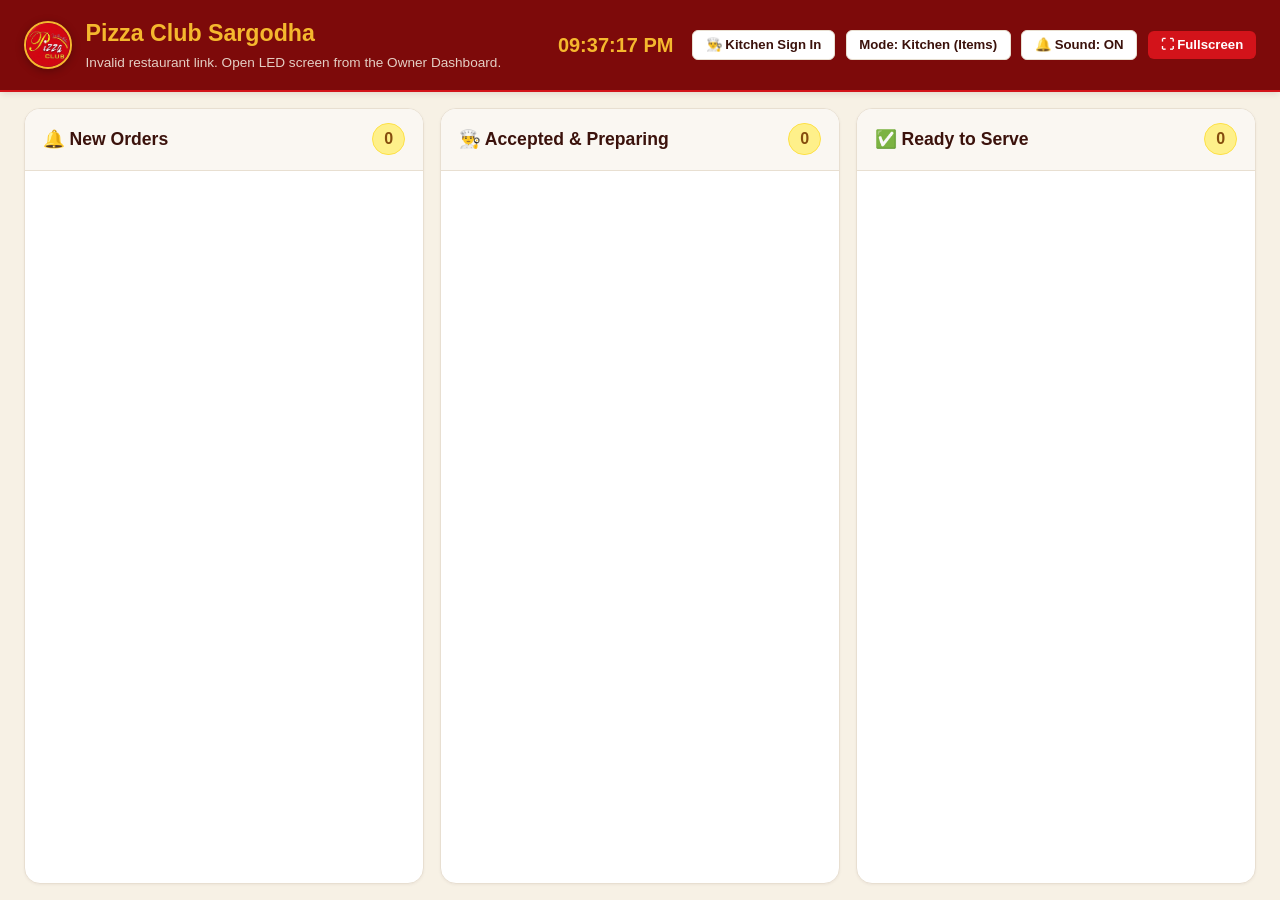
==== commit 12c58a29: "fix: make Pizza Club logo crisp with transparent background and proportional badge styling" ====
--- a/frontend/led.html
+++ b/frontend/led.html
@@ -12,10 +12,10 @@
 
   <header class="led-header">
     <div style="display: flex; align-items: center; gap: 0.85rem;">
-      <img src="assets/logo.png" alt="Pizza Club Logo" class="navbar-logo">
+      <img src="assets/logo.png" alt="Pizza Club Logo" class="navbar-logo" title="Pizza Club - Taste Never Before...">
       <div>
-        <h1 id="led-restaurant-name">Live Order Board</h1>
-        <p class="led-sub" id="led-sync-status">Connecting to live kitchen feed…</p>
+        <h1 id="led-restaurant-name" style="color: var(--brand-gold);">Pizza Club Sargodha</h1>
+        <p class="led-sub" id="led-sync-status">Live Kitchen Order Display · Taste Never Before...</p>
       </div>
     </div>
     <div class="led-controls">
--- a/frontend/css/style.css
+++ b/frontend/css/style.css
@@ -1,31 +1,36 @@
 :root {
-  --bg-canvas: #0b0f19;
-  --bg-surface: #111827;
-  --bg-card: #1e293b;
-  --bg-card-hover: #263346;
-  --border-color: #334155;
-  --border-subtle: #242f42;
-
-  --text-main: #f8fafc;
-  --text-muted: #94a3b8;
-  --text-dim: #64748b;
-
-  --emerald: #10b981;
-  --emerald-subtle: rgba(16, 185, 129, 0.12);
-  --rose: #f43f5e;
-  --rose-subtle: rgba(244, 63, 94, 0.12);
-  --amber: #f59e0b;
-  --amber-subtle: rgba(245, 158, 11, 0.12);
-  --indigo: #6366f1;
-  --indigo-subtle: rgba(99, 102, 241, 0.12);
-  --cyan: #06b6d4;
+  /* Warm Restaurant Dashboard Theme */
+  --bg-canvas: #F7F1E5;         /* Soft warm cream main canvas */
+  --bg-surface: #FFFFFF;        /* Crisp white panels and cards */
+  --bg-card: #FFFFFF;           /* Crisp white metric & sub-cards */
+  --bg-card-hover: #FDFBF7;     /* Gentle warm hover tint */
+  --bg-sidebar: #7D0A0A;        /* Deep maroon / crimson sidebar & header accent */
+  --border-color: #E8DFD1;      /* Light warm sand borders & dividers */
+  --border-subtle: #F0E9DF;     /* Subtle warm sand divider */
+
+  --text-main: #3B120C;         /* Dark espresso brown for primary headings & metrics */
+  --text-muted: #6E6259;        /* Muted taupe/grey for secondary text & timestamps */
+  --text-dim: #8C8077;          /* Lighter muted taupe */
+
+  --brand-red: #D3131A;         /* Bright pizza red logo accents & highlights */
+  --brand-gold: #F5B82E;        /* Warm golden yellow for logo text & KPI icons */
+
+  --emerald: #16A34A;           /* Emerald green for positive/healthy status indicators */
+  --emerald-subtle: rgba(22, 163, 74, 0.12);
+  --rose: #DC2626;              /* Warm rich crimson-red alert */
+  --rose-subtle: rgba(220, 38, 38, 0.12);
+  --amber: #B45309;             /* Warm amber tone */
+  --amber-subtle: #FEF08A;      /* Soft amber for tag badges */
+  --indigo: #7D0A0A;            /* Crimson tone for workflow/in-progress */
+  --indigo-subtle: rgba(125, 10, 10, 0.1);
+  --cyan: #D3131A;
 
   --radius-sm: 6px;
   --radius-md: 10px;
   --radius-lg: 16px;
-  --shadow-sm: 0 1px 3px rgba(0, 0, 0, 0.3);
-  --shadow-md: 0 4px 6px -1px rgba(0, 0, 0, 0.3), 0 2px 4px -2px rgba(0, 0, 0, 0.2);
-  --shadow-lg: 0 10px 15px -3px rgba(0, 0, 0, 0.4);
+  --shadow-sm: 0 1px 3px rgba(59, 18, 12, 0.05);
+  --shadow-md: 0 4px 6px -1px rgba(59, 18, 12, 0.08), 0 2px 4px -2px rgba(59, 18, 12, 0.04);
+  --shadow-lg: 0 10px 18px -3px rgba(59, 18, 12, 0.12);
 }
 
 * {
@@ -44,8 +49,8 @@
 
 /* Header */
 .app-header {
-  background: var(--bg-surface);
-  border-bottom: 1px solid var(--border-color);
+  background: var(--bg-sidebar);
+  border-bottom: 2px solid var(--brand-red);
   padding: 0.85rem 2rem;
   display: flex;
   justify-content: space-between;
@@ -53,7 +58,7 @@
   position: sticky;
   top: 0;
   z-index: 50;
-  backdrop-filter: blur(8px);
+  box-shadow: var(--shadow-md);
 }
 
 .brand-section {
@@ -68,52 +73,79 @@
 }
 
 .navbar-logo {
-  width: 150px;
-  height: 45px;
-  object-fit: contain;
+  width: 50px;
+  height: 50px;
+  min-width: 50px;
+  border-radius: 50%;
+  object-fit: cover;
+  display: block;
+  flex-shrink: 0;
+  box-shadow: 0 2px 8px rgba(0, 0, 0, 0.28);
+  border: 2.5px solid var(--brand-gold);
+  background: var(--brand-red);
+  transition: transform 0.2s ease, box-shadow 0.2s ease;
+}
+
+.navbar-logo:hover {
+  transform: scale(1.05);
+  box-shadow: 0 4px 12px rgba(245, 184, 46, 0.4);
 }
 
 @media (max-width: 768px) {
   .navbar-logo {
-    width: 120px;
-    height: auto;
-    max-height: 45px;
+    width: 42px;
+    height: 42px;
+    min-width: 42px;
   }
 }
 
 .brand-title {
-  font-size: 1.15rem;
+  font-size: 1.4rem;
+  font-weight: 900;
+  letter-spacing: -0.01em;
+  color: var(--brand-gold);
+  background: none;
+  -webkit-background-clip: unset;
+  -webkit-text-fill-color: var(--brand-gold);
+  line-height: 1.15;
+  text-shadow: 0 1px 3px rgba(0, 0, 0, 0.35);
+}
+
+.brand-subtitle {
+  font-size: 0.8rem;
+  color: #FFF2D6;
+  opacity: 0.95;
+  letter-spacing: 0.04em;
+  font-weight: 600;
+  font-style: italic;
+  margin-top: 1px;
+}
+
+.header-controls {
+  display: flex;
+  align-items: center;
+  gap: 0.75rem;
+  flex-wrap: wrap;
+}
+
+.restaurant-select-btn {
+  background: rgba(255, 255, 255, 0.12);
+  color: #FFFFFF;
+  border: 1px solid rgba(245, 184, 46, 0.4);
+  border-radius: var(--radius-sm);
+  padding: 0.45rem 0.85rem;
+  font-size: 0.825rem;
   font-weight: 700;
-  letter-spacing: -0.02em;
-  background: linear-gradient(135deg, #ffffff 40%, var(--emerald) 100%);
-  -webkit-background-clip: text;
-  -webkit-text-fill-color: transparent;
-}
-
-.brand-subtitle {
-  font-size: 0.72rem;
-  color: var(--text-muted);
-  text-transform: uppercase;
-  letter-spacing: 0.05em;
-  font-weight: 600;
-}
-
-.header-controls {
-  display: flex;
-  align-items: center;
-  gap: 1rem;
-}
-
-.restaurant-select {
-  background: var(--bg-card);
-  color: var(--text-main);
-  border: 1px solid var(--border-color);
-  border-radius: var(--radius-sm);
-  padding: 0.4rem 0.8rem;
-  font-size: 0.825rem;
-  font-weight: 600;
   outline: none;
   cursor: pointer;
+  transition: all 0.2s ease;
+  display: inline-flex;
+  align-items: center;
+  gap: 0.4rem;
+}
+.restaurant-select-btn:hover {
+  background: rgba(255, 255, 255, 0.2);
+  border-color: var(--brand-gold);
 }
 
 .status-badge {
@@ -123,16 +155,21 @@
   font-size: 0.8rem;
   padding: 0.35rem 0.75rem;
   border-radius: 9999px;
-  background: var(--bg-card);
-  border: 1px solid var(--border-color);
-  color: var(--text-muted);
+  background: rgba(255, 255, 255, 0.1);
+  border: 1px solid rgba(255, 255, 255, 0.2);
+  color: #F7F1E5;
+  cursor: pointer;
+  transition: all 0.2s ease;
+}
+.status-badge:hover {
+  background: rgba(255, 255, 255, 0.18);
 }
 
 .indicator-dot {
   width: 8px;
   height: 8px;
   border-radius: 50%;
-  background: var(--amber);
+  background: var(--brand-gold);
 }
 
 .indicator-dot.online {
@@ -150,21 +187,22 @@
   font-weight: 600;
   padding: 0.35rem 0.75rem;
   border-radius: 9999px;
-  border: 1px solid var(--border-color);
+  border: 1px solid rgba(255, 255, 255, 0.25);
   cursor: pointer;
   transition: all 0.2s ease;
+  color: #F7F1E5;
 }
 
 .auth-chip.auth-connected {
-  background: var(--emerald-subtle);
-  color: var(--emerald);
+  background: rgba(22, 163, 74, 0.25);
+  color: #FFFFFF;
   border-color: var(--emerald);
 }
 
 .auth-chip.auth-demo {
-  background: var(--indigo-subtle);
-  color: var(--indigo);
-  border-color: var(--indigo);
+  background: rgba(245, 184, 46, 0.2);
+  color: var(--brand-gold);
+  border-color: var(--brand-gold);
 }
 
 /* Main Container & Tabs */
@@ -177,7 +215,7 @@
 .nav-tabs {
   display: flex;
   gap: 0.5rem;
-  border-bottom: 1px solid var(--border-color);
+  border-bottom: 2px solid var(--border-color);
   margin-bottom: 1.75rem;
   overflow-x: auto;
 }
@@ -187,21 +225,21 @@
   border: none;
   color: var(--text-muted);
   font-size: 0.925rem;
-  font-weight: 600;
+  font-weight: 700;
   padding: 0.75rem 1.25rem;
   cursor: pointer;
-  border-bottom: 2px solid transparent;
+  border-bottom: 3px solid transparent;
   transition: all 0.2s ease;
   white-space: nowrap;
 }
 
 .nav-tab-btn:hover {
-  color: var(--text-main);
+  color: var(--brand-red);
 }
 
 .nav-tab-btn.active {
-  color: var(--emerald);
-  border-bottom-color: var(--emerald);
+  color: var(--brand-red);
+  border-bottom-color: var(--brand-red);
 }
 
 .tab-panel {
@@ -273,9 +311,13 @@
 }
 
 .kpi-sales::before { background: var(--emerald); }
-.kpi-cogs::before { background: var(--amber); }
-.kpi-labor::before { background: var(--indigo); }
-.kpi-prime::before { background: var(--cyan); }
+.kpi-cogs::before { background: var(--brand-gold); }
+.kpi-labor::before { background: var(--brand-red); }
+.kpi-prime::before { background: var(--bg-sidebar); }
+
+.kpi-icon {
+  color: var(--brand-gold);
+}
 
 .kpi-label {
   font-size: 0.775rem;
@@ -447,20 +489,20 @@
 }
 
 .btn-primary {
-  background: var(--emerald);
-  color: #0b0f19;
+  background: var(--brand-red);
+  color: #FFFFFF;
 }
 .btn-primary:hover {
-  background: #059669;
+  background: #B91C1C;
 }
 
 .btn-secondary {
-  background: var(--bg-card);
+  background: #FFFFFF;
   border: 1px solid var(--border-color);
   color: var(--text-main);
 }
 .btn-secondary:hover {
-  background: var(--bg-card-hover);
+  background: var(--border-subtle);
 }
 
 .btn-danger {
@@ -883,3 +925,140 @@
 .font-bold { font-weight: 700; }
 .text-center { text-align: center; }
 .py-4 { padding-top: 1.5rem; padding-bottom: 1.5rem; }
+
+/* ==========================================================================
+   Gross Sales Performance Trend Chart
+   ========================================================================== */
+.sales-chart-wrapper {
+  position: relative;
+  width: 100%;
+  min-height: 250px;
+  background: var(--bg-surface);
+  border-radius: var(--radius-md);
+  margin-top: 0.5rem;
+  overflow: visible;
+}
+
+.chart-svg {
+  width: 100%;
+  height: 260px;
+  overflow: visible;
+  display: block;
+}
+
+.chart-grid-line {
+  stroke: var(--border-color);
+  stroke-dasharray: 4 4;
+  stroke-width: 1;
+  opacity: 0.7;
+}
+
+.chart-axis-text {
+  font-size: 11px;
+  fill: var(--text-muted);
+  font-family: inherit;
+  font-weight: 500;
+}
+
+.chart-bar {
+  fill: var(--brand-red);
+  opacity: 0.85;
+  cursor: pointer;
+  transition: opacity 0.2s ease, fill 0.2s ease;
+}
+
+.chart-bar:hover,
+.chart-bar.active {
+  opacity: 1;
+  fill: #B91C1C;
+}
+
+.chart-trend-area {
+  fill: url(#salesGradient);
+  opacity: 0.18;
+}
+
+.chart-trend-line {
+  fill: none;
+  stroke: var(--brand-gold);
+  stroke-width: 3.5;
+  stroke-linecap: round;
+  stroke-linejoin: round;
+  filter: drop-shadow(0 2px 4px rgba(245, 184, 46, 0.45));
+}
+
+.chart-point {
+  fill: #FFFFFF;
+  stroke: var(--brand-red);
+  stroke-width: 3;
+  r: 5;
+  cursor: pointer;
+  transition: r 0.15s ease, stroke 0.15s ease, fill 0.15s ease;
+}
+
+.chart-point:hover,
+.chart-point.active {
+  r: 7.5;
+  stroke: var(--brand-gold);
+  fill: var(--brand-red);
+}
+
+.chart-val-label {
+  font-size: 11px;
+  font-weight: 700;
+  fill: var(--text-main);
+  text-anchor: middle;
+}
+
+.chart-empty-state {
+  display: flex;
+  flex-direction: column;
+  align-items: center;
+  justify-content: center;
+  padding: 3rem 1.5rem;
+  text-align: center;
+  background: var(--bg-card-hover);
+  border: 1.5px dashed var(--border-color);
+  border-radius: var(--radius-md);
+  margin-top: 0.5rem;
+}
+
+.chart-empty-icon {
+  font-size: 2.75rem;
+  margin-bottom: 0.5rem;
+}
+
+.chart-empty-title {
+  font-size: 1.05rem;
+  font-weight: 700;
+  color: var(--text-main);
+  margin-bottom: 0.25rem;
+}
+
+.chart-empty-desc {
+  font-size: 0.875rem;
+  color: var(--text-muted);
+  max-width: 440px;
+}
+
+.chart-tooltip-box {
+  position: absolute;
+  pointer-events: none;
+  background: #3B120C;
+  color: #FFFFFF;
+  padding: 0.65rem 0.9rem;
+  border-radius: var(--radius-md);
+  font-size: 0.8rem;
+  box-shadow: var(--shadow-lg);
+  border: 1.5px solid var(--brand-gold);
+  transform: translate(-50%, -115%);
+  transition: opacity 0.15s ease, transform 0.15s ease;
+  white-space: nowrap;
+  z-index: 20;
+  display: none;
+}
+
+.chart-tooltip-box strong {
+  color: var(--brand-gold);
+}
+
--- a/frontend/css/order.css
+++ b/frontend/css/order.css
@@ -1,39 +1,71 @@
-/* Customer QR ordering page (mobile-first). Reuses theme variables from style.css */
-.customer-body { padding-bottom: 5.5rem; }
+/* Customer QR ordering page (mobile-first). Reuses warm restaurant theme */
+.customer-body {
+  padding-bottom: 5.5rem;
+  background-color: var(--bg-canvas);
+  color: var(--text-main);
+}
 
 .co-header {
   position: sticky; top: 0; z-index: 40;
-  background: var(--bg-surface);
-  border-bottom: 1px solid var(--border-color);
+  background: var(--bg-sidebar);
+  border-bottom: 2px solid var(--brand-red);
   padding: 0.85rem 1rem 0.6rem;
+  box-shadow: var(--shadow-sm);
 }
 .co-header-main { display: flex; align-items: center; justify-content: space-between; gap: 0.75rem; margin-bottom: 0.6rem; }
-.co-header h1 { font-size: 1.2rem; font-weight: 800; }
+.co-header h1 {
+  font-size: 1.2rem;
+  font-weight: 800;
+  color: var(--brand-gold);
+}
 .navbar-logo {
-  width: 150px;
-  height: 45px;
-  object-fit: contain;
+  width: 48px;
+  height: 48px;
+  min-width: 48px;
+  border-radius: 50%;
+  object-fit: cover;
+  display: block;
+  flex-shrink: 0;
+  box-shadow: 0 2px 8px rgba(0, 0, 0, 0.28);
+  border: 2px solid var(--brand-gold);
+  background: var(--brand-red);
 }
 @media (max-width: 768px) {
   .navbar-logo {
-    width: 120px;
-    height: auto;
-    max-height: 45px;
+    width: 42px;
+    height: 42px;
+    min-width: 42px;
   }
 }
 .co-table-badge {
-  background: var(--emerald-subtle); color: var(--emerald); border: 1px solid var(--emerald);
+  background: rgba(245, 184, 46, 0.2);
+  color: var(--brand-gold);
+  border: 1px solid var(--brand-gold);
   border-radius: 9999px; padding: 0.2rem 0.75rem; font-size: 0.8rem; font-weight: 700; white-space: nowrap;
 }
-.co-search { margin-bottom: 0.6rem; }
+.co-search {
+  margin-bottom: 0.6rem;
+  background: #FFFFFF;
+  border-color: var(--border-color);
+  color: var(--text-main);
+}
 .co-categories { display: flex; gap: 0.5rem; overflow-x: auto; padding-bottom: 0.35rem; scrollbar-width: none; }
 .co-categories::-webkit-scrollbar { display: none; }
 .co-chip {
-  flex: 0 0 auto; background: var(--bg-card); color: var(--text-main);
-  border: 1px solid var(--border-color); border-radius: 9999px;
+  flex: 0 0 auto;
+  background: rgba(255, 255, 255, 0.15);
+  color: #F7F1E5;
+  border: 1px solid rgba(255, 255, 255, 0.25);
+  border-radius: 9999px;
   padding: 0.4rem 0.95rem; font-size: 0.82rem; font-weight: 600; cursor: pointer;
-}
-.co-chip.active { background: var(--emerald); color: #0b0f19; border-color: var(--emerald); }
+  transition: all 0.2s ease;
+}
+.co-chip.active {
+  background: var(--brand-gold);
+  color: #3B120C;
+  border-color: var(--brand-gold);
+  font-weight: 700;
+}
 
 .co-main { max-width: 1120px; margin: 0 auto; padding: 1.1rem 1rem; }
 .co-status { text-align: center; color: var(--text-muted); padding: 2rem 0; }
@@ -45,36 +77,39 @@
 
 .co-item {
   display: flex; justify-content: space-between; align-items: center; gap: 0.75rem;
-  background: var(--bg-surface); border: 1px solid var(--border-color);
+  background: #FFFFFF; border: 1px solid var(--border-color);
   border-radius: var(--radius-md); padding: 0.9rem 1rem; height: 100%;
+  box-shadow: var(--shadow-sm);
   transition: border-color 0.15s ease, transform 0.15s ease;
 }
-.co-item:hover { border-color: var(--emerald); }
+.co-item:hover { border-color: var(--brand-red); transform: translateY(-1px); }
 .co-item-info { min-width: 0; }
-.co-item-name { font-weight: 700; line-height: 1.3; }
+.co-item-name { font-weight: 700; line-height: 1.3; color: var(--text-main); }
 .co-item-desc { font-size: 0.78rem; color: var(--text-muted); margin-top: 0.2rem; }
-.co-item-price { color: var(--emerald); font-weight: 700; margin-top: 0.35rem; font-size: 0.95rem; }
+.co-item-price { color: var(--brand-red); font-weight: 800; margin-top: 0.35rem; font-size: 0.95rem; }
 
 .co-stepper { display: flex; align-items: center; gap: 0.45rem; flex: 0 0 auto; }
 .co-stepper button {
   width: 2.1rem; height: 2.1rem; border-radius: 50%; border: 1px solid var(--border-color);
-  background: var(--bg-card); color: var(--text-main); font-size: 1.1rem; font-weight: 700; cursor: pointer;
+  background: var(--bg-canvas); color: var(--text-main); font-size: 1.1rem; font-weight: 700; cursor: pointer;
   display: inline-flex; align-items: center; justify-content: center;
 }
-.co-stepper button.add { background: var(--emerald); color: #0b0f19; border-color: var(--emerald); }
-.co-stepper .qty { min-width: 1.3rem; text-align: center; font-weight: 700; }
+.co-stepper button.add { background: var(--brand-gold); color: #3B120C; border-color: var(--brand-gold); }
+.co-stepper .qty { min-width: 1.3rem; text-align: center; font-weight: 700; color: var(--text-main); }
 .co-stepper button.co-add-btn {
   width: auto; height: auto; border-radius: 9999px;
   padding: 0.45rem 1rem; font-size: 0.85rem; white-space: nowrap;
-  background: var(--emerald); color: #0b0f19; border-color: var(--emerald);
-}
+  background: var(--brand-red); color: #FFFFFF; border-color: var(--brand-red);
+}
+.co-stepper button.co-add-btn:hover { background: #B91C1C; }
 
 .co-cart-bar {
   position: fixed; left: 1rem; right: 1rem; bottom: 1rem; z-index: 45;
   max-width: 688px; margin: 0 auto;
   display: flex; justify-content: space-between; align-items: center;
-  background: var(--emerald); color: #0b0f19; border: none; border-radius: var(--radius-lg);
+  background: var(--brand-red); color: #FFFFFF; border: none; border-radius: var(--radius-lg);
   padding: 0.95rem 1.15rem; font-size: 0.95rem; cursor: pointer; box-shadow: var(--shadow-lg);
+  font-weight: 700;
 }
 .co-cart-bar[hidden] { display: none; }
 
@@ -134,42 +169,60 @@
 
 .orders-list { display: flex; flex-direction: column; gap: 0.75rem; max-height: 640px; overflow-y: auto; }
 .orders-empty { color: var(--text-muted); text-align: center; padding: 2rem 0.5rem; font-size: 0.9rem; }
-.order-card { background: var(--bg-card); border: 1px solid var(--border-color); border-left: 4px solid var(--amber); border-radius: var(--radius-md); padding: 0.85rem; }
-.order-card.order-accepted, .order-card.order-preparing { border-left-color: var(--indigo); }
+/* Live orders panels in owner dashboard */
+.order-card {
+  background: #FFFFFF;
+  border: 1px solid var(--border-color);
+  border-left: 5px solid var(--amber-subtle);
+  border-radius: var(--radius-md);
+  padding: 0.95rem;
+  box-shadow: var(--shadow-sm);
+}
+.order-card.order-pending { border-left-color: var(--brand-gold); }
+.order-card.order-accepted, .order-card.order-preparing { border-left-color: var(--brand-red); }
 .order-card.order-ready, .order-card.order-completed { border-left-color: var(--emerald); }
 .order-card.order-cancelled { border-left-color: var(--rose); opacity: 0.7; }
 .order-card-head { display: flex; justify-content: space-between; align-items: center; gap: 0.5rem; margin-bottom: 0.25rem; }
-.order-code { letter-spacing: 0.08em; }
+.order-code { letter-spacing: 0.08em; color: var(--text-main); font-weight: 800; }
 .order-meta { font-size: 0.78rem; color: var(--text-muted); }
-.order-status-pill { text-transform: capitalize; font-size: 0.72rem; font-weight: 700; padding: 0.15rem 0.6rem; border-radius: 9999px; background: var(--amber-subtle); color: var(--amber); }
-.order-status-pill.accepted, .order-status-pill.preparing { background: var(--indigo-subtle); color: var(--indigo); }
+.order-status-pill {
+  text-transform: capitalize; font-size: 0.72rem; font-weight: 700;
+  padding: 0.2rem 0.65rem; border-radius: 9999px;
+  background: var(--amber-subtle); color: #854D0E;
+}
+.order-status-pill.accepted, .order-status-pill.preparing { background: rgba(211, 19, 26, 0.12); color: var(--brand-red); }
 .order-status-pill.ready, .order-status-pill.completed { background: var(--emerald-subtle); color: var(--emerald); }
 .order-status-pill.cancelled { background: var(--rose-subtle); color: var(--rose); }
-.order-lines { margin: 0.5rem 0; border-top: 1px solid var(--border-subtle); padding-top: 0.4rem; font-size: 0.88rem; }
-.order-line { display: flex; justify-content: space-between; padding: 0.15rem 0; }
-.order-notes { font-size: 0.82rem; color: var(--amber); margin-bottom: 0.4rem; }
+.order-lines { margin: 0.5rem 0; border-top: 1px solid var(--border-color); padding-top: 0.4rem; font-size: 0.88rem; }
+.order-line { display: flex; justify-content: space-between; padding: 0.15rem 0; color: var(--text-main); }
+.order-notes { font-size: 0.82rem; color: #B45309; margin-bottom: 0.4rem; }
 .order-card-foot { display: flex; justify-content: space-between; align-items: center; gap: 0.5rem; flex-wrap: wrap; }
 .order-actions { display: flex; gap: 0.4rem; }
 
 .order-title-group { display: flex; align-items: center; gap: 0.45rem; flex-wrap: wrap; }
 .order-table-badge {
-  background: var(--emerald-subtle); color: var(--emerald); border: 1px solid var(--emerald);
+  background: var(--amber-subtle); color: #854D0E; border: 1px solid #FDE047;
   border-radius: 6px; padding: 0.15rem 0.5rem; font-size: 0.78rem; font-weight: 800; letter-spacing: 0.04em;
 }
-.qr-divider { border: none; border-top: 1px solid var(--border-subtle); margin: 1.2rem 0; }
-.qr-bulk-title { font-size: 0.95rem; font-weight: 700; margin-bottom: 0.25rem; }
+.qr-divider { border: none; border-top: 1px solid var(--border-color); margin: 1.2rem 0; }
+.qr-bulk-title { font-size: 0.95rem; font-weight: 700; color: var(--text-main); margin-bottom: 0.25rem; }
 .qr-bulk-inputs { display: grid; grid-template-columns: 1fr 1fr; gap: 0.65rem; }
 
 /* Live LED / Kitchen Display Board */
-.led-body { min-height: 100vh; display: flex; flex-direction: column; padding: 0; }
+.led-body {
+  min-height: 100vh; display: flex; flex-direction: column; padding: 0;
+  background-color: var(--bg-canvas);
+  color: var(--text-main);
+}
 .led-header {
   display: flex; justify-content: space-between; align-items: center; gap: 1rem; flex-wrap: wrap;
-  background: var(--bg-surface); border-bottom: 1px solid var(--border-color); padding: 1rem 1.5rem;
-}
-.led-header h1 { font-size: 1.45rem; font-weight: 800; }
-.led-sub { font-size: 0.85rem; color: var(--text-muted); margin-top: 0.15rem; }
+  background: var(--bg-sidebar); border-bottom: 2px solid var(--brand-red); padding: 1rem 1.5rem;
+  box-shadow: var(--shadow-md);
+}
+.led-header h1 { font-size: 1.45rem; font-weight: 800; color: var(--brand-gold); }
+.led-sub { font-size: 0.85rem; color: #F7F1E5; opacity: 0.85; margin-top: 0.15rem; }
 .led-controls { display: flex; align-items: center; gap: 0.65rem; flex-wrap: wrap; }
-.led-clock { font-size: 1.25rem; font-weight: 800; font-variant-numeric: tabular-nums; color: var(--emerald); margin-right: 0.5rem; }
+.led-clock { font-size: 1.25rem; font-weight: 800; font-variant-numeric: tabular-nums; color: var(--brand-gold); margin-right: 0.5rem; }
 
 .led-grid {
   flex: 1; display: grid; grid-template-columns: repeat(3, 1fr); gap: 1rem; padding: 1rem 1.5rem;
@@ -177,27 +230,29 @@
 @media (max-width: 960px) { .led-grid { grid-template-columns: 1fr; } }
 
 .led-col {
-  background: var(--bg-surface); border: 1px solid var(--border-color); border-radius: var(--radius-lg);
+  background: #FFFFFF; border: 1px solid var(--border-color); border-radius: var(--radius-lg);
   display: flex; flex-direction: column; overflow: hidden;
+  box-shadow: var(--shadow-sm);
 }
 .led-col-head {
   display: flex; justify-content: space-between; align-items: center; padding: 0.9rem 1.1rem;
-  border-bottom: 1px solid var(--border-color); background: var(--bg-card);
-}
-.led-col-head h2 { font-size: 1.1rem; font-weight: 800; }
+  border-bottom: 1px solid var(--border-color); background: #FAF7F2;
+}
+.led-col-head h2 { font-size: 1.1rem; font-weight: 800; color: var(--text-main); }
 .led-count {
   font-size: 1rem; font-weight: 800; padding: 0.2rem 0.7rem; border-radius: 9999px;
-  background: var(--bg-canvas); border: 1px solid var(--border-color);
+  background: var(--amber-subtle); color: #854D0E; border: 1px solid #FDE047;
 }
 .led-list { padding: 0.85rem; display: flex; flex-direction: column; gap: 0.8rem; overflow-y: auto; }
-.led-empty { color: var(--text-dim); text-align: center; padding: 2.5rem 1rem; font-size: 0.95rem; }
+.led-empty { color: var(--text-muted); text-align: center; padding: 2.5rem 1rem; font-size: 0.95rem; }
 
 .led-card {
-  background: var(--bg-card); border: 1px solid var(--border-color); border-left: 6px solid var(--amber);
+  background: #FFFFFF; border: 1px solid var(--border-color); border-left: 6px solid var(--brand-gold);
   border-radius: var(--radius-md); padding: 0.95rem 1rem;
-}
-.led-card.led-status-accepted, .led-card.led-status-preparing { border-left-color: var(--indigo); }
-.led-card.led-status-ready { border-left-color: var(--emerald); background: rgba(16, 185, 129, 0.08); }
+  box-shadow: var(--shadow-sm);
+}
+.led-card.led-status-accepted, .led-card.led-status-preparing { border-left-color: var(--brand-red); }
+.led-card.led-status-ready { border-left-color: var(--emerald); background: rgba(22, 163, 74, 0.05); }
 
 .led-card-top { display: flex; justify-content: space-between; align-items: center; gap: 0.5rem; margin-bottom: 0.4rem; }
 .led-table-badge {
@@ -288,3 +343,63 @@
   line-height: 1;
   padding: 0.25rem;
 }
+
+/* ==========================================================================
+   Active Order Banner (shown on menu when modal is minimized / browsing)
+   ========================================================================== */
+.co-active-order-bar {
+  display: flex;
+  align-items: center;
+  justify-content: space-between;
+  gap: 0.75rem;
+  padding: 0.65rem 1rem;
+  background: #3B120C;
+  color: #FFFFFF;
+  border-bottom: 2px solid var(--brand-gold);
+  position: sticky;
+  top: 98px;
+  z-index: 35;
+  box-shadow: 0 4px 6px rgba(0, 0, 0, 0.15);
+}
+
+.co-active-order-info {
+  display: flex;
+  align-items: center;
+  gap: 0.55rem;
+  font-size: 0.85rem;
+  min-width: 0;
+  overflow: hidden;
+  text-overflow: ellipsis;
+  white-space: nowrap;
+}
+
+.co-active-order-info strong {
+  color: var(--brand-gold);
+}
+
+.co-pulse-dot {
+  width: 10px;
+  height: 10px;
+  background-color: var(--emerald);
+  border-radius: 50%;
+  display: inline-block;
+  box-shadow: 0 0 0 0 rgba(22, 163, 74, 0.7);
+  animation: pulse-green 1.8s infinite;
+  flex-shrink: 0;
+}
+
+@keyframes pulse-green {
+  0% {
+    transform: scale(0.95);
+    box-shadow: 0 0 0 0 rgba(22, 163, 74, 0.7);
+  }
+  70% {
+    transform: scale(1);
+    box-shadow: 0 0 0 7px rgba(22, 163, 74, 0);
+  }
+  100% {
+    transform: scale(0.95);
+    box-shadow: 0 0 0 0 rgba(22, 163, 74, 0);
+  }
+}
+
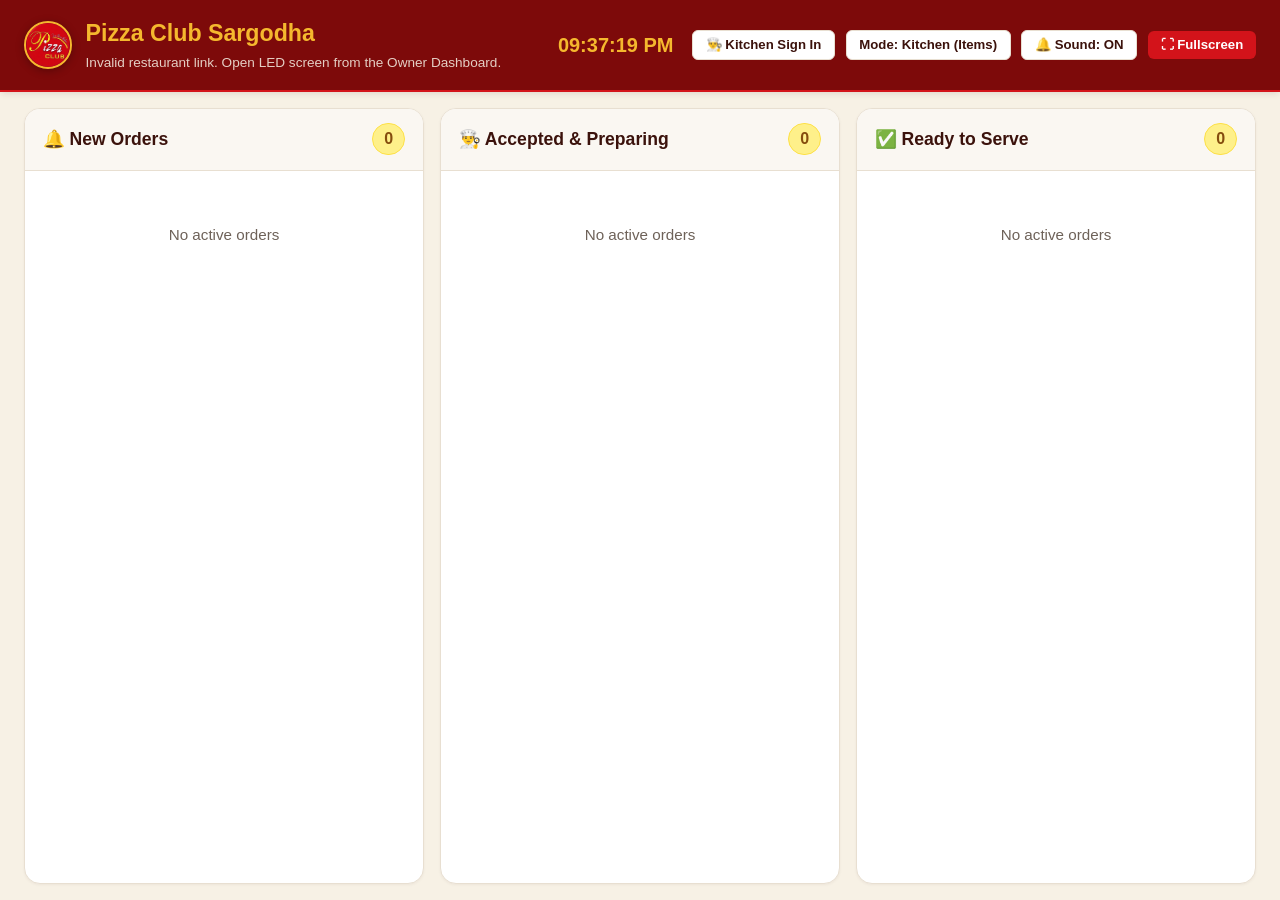
==== commit bb4cec41: "fix(led): always render kitchen action buttons with auto-auth and seamless status updates" ====
--- a/frontend/led.html
+++ b/frontend/led.html
@@ -61,13 +61,13 @@
     </p>
     <form id="led-auth-form">
       <div class="form-group">
-        <label class="form-label" for="led-auth-email">Username</label>
-        <input type="text" class="form-input" id="led-auth-email" required autocomplete="username" placeholder="Enter the username">
+        <label class="form-label" for="led-auth-email">Username / Email</label>
+        <input type="text" class="form-input" id="led-auth-email" required autocomplete="username" value="pizzaclub.sargodha@restaurantmoneyengine.com">
       </div>
       <div class="form-group">
         <label class="form-label" for="led-auth-password">Password</label>
         <div class="password-wrap">
-          <input type="password" class="form-input" id="led-auth-password" required minlength="6" autocomplete="current-password" placeholder="Enter the password">
+          <input type="password" class="form-input" id="led-auth-password" required minlength="6" autocomplete="current-password" value="PizzaClubSargodha2026!">
           <button type="button" class="password-toggle-btn" id="led-toggle-password" aria-label="Show password">👁️</button>
         </div>
       </div>
--- a/frontend/css/style.css
+++ b/frontend/css/style.css
@@ -393,7 +393,7 @@
   position: relative;
   width: 100%;
   height: 18px;
-  background: #1e293b;
+  background: #E8DFD1;
   border-radius: 9999px;
   overflow: hidden;
   margin: 1rem 0;
@@ -532,149 +532,291 @@
   flex-wrap: wrap;
 }
 
+.matrix-stats-bar {
+  display: grid;
+  grid-template-columns: repeat(auto-fit, minmax(200px, 1fr));
+  gap: 1rem;
+  margin-bottom: 1.5rem;
+}
+
 .matrix-benchmark-chip {
-  background: var(--bg-card);
-  border: 1px solid var(--border-color);
+  background: #FFFFFF;
+  border: 1px solid var(--border-color);
+  border-left: 4px solid var(--brand-gold);
   border-radius: var(--radius-md);
-  padding: 0.75rem 1.25rem;
+  padding: 0.85rem 1.25rem;
   display: flex;
   align-items: center;
   gap: 0.75rem;
+  box-shadow: var(--shadow-sm);
 }
 
 .benchmark-label {
   font-size: 0.75rem;
+  font-weight: 700;
   color: var(--text-muted);
   text-transform: uppercase;
+  letter-spacing: 0.04em;
 }
 
 .benchmark-value {
-  font-size: 1.15rem;
+  font-size: 1.25rem;
+  font-weight: 900;
+  color: var(--text-main);
+}
+
+.matrix-quadrant-tabs {
+  display: flex;
+  gap: 0.5rem;
+  margin-bottom: 1.25rem;
+  overflow-x: auto;
+  padding-bottom: 0.25rem;
+  scrollbar-width: none;
+}
+.matrix-quadrant-tabs::-webkit-scrollbar {
+  display: none;
+}
+
+.matrix-qtab {
+  background: var(--bg-surface);
+  border: 1px solid var(--border-color);
+  color: var(--text-main);
+  border-radius: 9999px;
+  padding: 0.45rem 1rem;
+  font-size: 0.825rem;
   font-weight: 700;
-  color: var(--text-main);
-}
-
-.matrix-grid-2x2 {
+  cursor: pointer;
+  white-space: nowrap;
+  transition: all 0.2s ease;
+  display: inline-flex;
+  align-items: center;
+  gap: 0.35rem;
+}
+
+.matrix-qtab:hover {
+  border-color: var(--brand-red);
+  color: var(--brand-red);
+  background: var(--bg-card-hover);
+}
+
+.matrix-qtab.active {
+  background: var(--brand-red);
+  border-color: var(--brand-red);
+  color: #FFFFFF;
+  box-shadow: 0 2px 6px rgba(211, 19, 26, 0.3);
+}
+
+.matrix-quadrants-flow {
+  display: flex;
+  flex-direction: column;
+  gap: 1.5rem;
+  width: 100%;
+}
+
+.quadrant-box {
+  background: var(--bg-surface);
+  border: 1px solid var(--border-color);
+  border-radius: var(--radius-md);
+  padding: 1.25rem;
+  display: flex;
+  flex-direction: column;
+  box-shadow: var(--shadow-sm);
+  width: 100%;
+}
+
+.quadrant-cards-grid {
   display: grid;
-  grid-template-columns: 1fr 1fr;
-  gap: 1.25rem;
-}
-
-@media (max-width: 800px) {
-  .matrix-grid-2x2 {
+  grid-template-columns: repeat(auto-fill, minmax(320px, 1fr));
+  gap: 1rem;
+  width: 100%;
+}
+
+@media (max-width: 640px) {
+  .quadrant-cards-grid {
     grid-template-columns: 1fr;
   }
 }
 
-.quadrant-box {
-  background: var(--bg-surface);
+.quadrant-box.stars {
+  border-top: 4px solid var(--emerald);
+  background: linear-gradient(180deg, rgba(22, 163, 74, 0.05) 0%, var(--bg-surface) 120px);
+}
+.quadrant-box.plowhorses {
+  border-top: 4px solid var(--brand-gold);
+  background: linear-gradient(180deg, rgba(245, 184, 46, 0.06) 0%, var(--bg-surface) 120px);
+}
+.quadrant-box.puzzles {
+  border-top: 4px solid var(--bg-sidebar);
+  background: linear-gradient(180deg, rgba(125, 10, 10, 0.05) 0%, var(--bg-surface) 120px);
+}
+.quadrant-box.dogs {
+  border-top: 4px solid var(--rose);
+  background: linear-gradient(180deg, rgba(220, 38, 38, 0.05) 0%, var(--bg-surface) 120px);
+}
+
+.quadrant-header-row {
+  display: flex;
+  justify-content: space-between;
+  align-items: center;
+  margin-bottom: 0.5rem;
+}
+
+.quadrant-title {
+  font-size: 1.1rem;
+  font-weight: 800;
+  display: flex;
+  align-items: center;
+  gap: 0.45rem;
+  color: var(--text-main);
+}
+
+.quadrant-subtext {
+  font-size: 0.8rem;
+  color: var(--text-muted);
+  line-height: 1.4;
+  margin-bottom: 1.15rem;
+  padding-bottom: 0.75rem;
+  border-bottom: 1px dashed var(--border-subtle);
+}
+
+.dish-matrix-card {
+  background: #FFFFFF;
   border: 1px solid var(--border-color);
   border-radius: var(--radius-md);
-  padding: 1.25rem;
-  display: flex;
-  flex-direction: column;
-}
-
-.quadrant-box.stars { border-top: 4px solid var(--emerald); }
-.quadrant-box.plowhorses { border-top: 4px solid var(--indigo); }
-.quadrant-box.puzzles { border-top: 4px solid var(--amber); }
-.quadrant-box.dogs { border-top: 4px solid var(--rose); }
-
-.quadrant-header-row {
-  display: flex;
-  justify-content: space-between;
-  align-items: center;
-  margin-bottom: 0.5rem;
-}
-
-.quadrant-title {
-  font-size: 1rem;
-  font-weight: 700;
-  display: flex;
-  align-items: center;
-  gap: 0.4rem;
-}
-
-.quadrant-subtext {
-  font-size: 0.775rem;
-  color: var(--text-muted);
-  margin-bottom: 1rem;
-}
-
-.dish-matrix-card {
-  background: var(--bg-card);
-  border: 1px solid var(--border-subtle);
-  border-radius: var(--radius-sm);
-  padding: 0.85rem;
-  margin-bottom: 0.75rem;
+  padding: 0.95rem 1rem;
+  margin-bottom: 0.85rem;
+  box-shadow: 0 1px 3px rgba(59, 18, 12, 0.04);
+  transition: transform 0.15s ease, box-shadow 0.15s ease, border-color 0.15s ease;
+  position: relative;
+}
+
+.dish-matrix-card:hover {
+  transform: translateY(-2px);
+  border-color: var(--brand-red);
+  box-shadow: var(--shadow-md);
 }
 
 .dish-card-header {
   display: flex;
   justify-content: space-between;
   align-items: flex-start;
-  margin-bottom: 0.6rem;
+  gap: 0.75rem;
+  margin-bottom: 0.65rem;
+}
+
+.dish-rank-tag {
+  display: inline-flex;
+  align-items: center;
+  justify-content: center;
+  font-size: 0.72rem;
+  font-weight: 800;
+  color: var(--bg-sidebar);
+  background: rgba(125, 10, 10, 0.08);
+  border: 1px solid rgba(125, 10, 10, 0.2);
+  border-radius: 4px;
+  padding: 1px 6px;
+  margin-right: 0.4rem;
 }
 
 .dish-name {
-  font-size: 0.95rem;
+  font-size: 0.98rem;
+  font-weight: 800;
+  color: var(--text-main);
+  line-height: 1.3;
+}
+
+.dish-category {
+  display: inline-block;
+  margin-top: 3px;
+  font-size: 0.7rem;
   font-weight: 700;
-}
-
-.dish-category {
-  font-size: 0.725rem;
-  color: var(--text-dim);
+  color: #7D0A0A;
+  background: #FDF2E9;
+  padding: 1px 7px;
+  border-radius: 9999px;
+  border: 1px solid #FAD7A0;
   text-transform: uppercase;
+  letter-spacing: 0.03em;
 }
 
 .dish-pricing {
   text-align: right;
+  flex-shrink: 0;
 }
 
 .dish-price {
-  font-size: 0.95rem;
+  font-size: 1.05rem;
+  font-weight: 800;
+  color: var(--text-main);
+  display: block;
+}
+
+.dish-margin {
+  font-size: 0.78rem;
+  color: var(--emerald);
   font-weight: 700;
   display: block;
-}
-
-.dish-margin {
+  white-space: nowrap;
+}
+
+.dish-metrics-row {
+  display: flex;
+  gap: 0.45rem;
+  margin-bottom: 0.65rem;
+  flex-wrap: wrap;
+}
+
+.metric-chip {
+  background: #F7F1E5;
+  border: 1px solid var(--border-color);
+  border-radius: 6px;
+  padding: 0.25rem 0.6rem;
   font-size: 0.75rem;
-  color: var(--emerald);
+  display: inline-flex;
+  align-items: center;
+  gap: 0.35rem;
+}
+
+.chip-label {
+  color: var(--text-muted);
   font-weight: 600;
 }
 
-.dish-metrics-row {
-  display: flex;
-  gap: 0.5rem;
-  margin-bottom: 0.6rem;
-  flex-wrap: wrap;
-}
-
-.metric-chip {
-  background: #111827;
-  border-radius: 4px;
-  padding: 0.2rem 0.5rem;
-  font-size: 0.75rem;
-}
-
-.chip-label {
-  color: var(--text-dim);
-}
-
 .chip-val {
+  color: var(--text-main);
+  font-weight: 800;
+}
+
+.dish-strategy-badge {
+  background: #FFFBEB;
+  border: 1px solid #FDE68A;
+  border-left: 3.5px solid var(--brand-gold);
+  border-radius: 6px;
+  padding: 0.5rem 0.75rem;
+  font-size: 0.78rem;
+  color: #78350F;
   font-weight: 600;
-}
-
-.dish-strategy-badge {
-  background: #141c2e;
-  border-left: 3px solid var(--cyan);
-  border-radius: 2px;
-  padding: 0.4rem 0.6rem;
-  font-size: 0.775rem;
+  line-height: 1.4;
+  display: flex;
+  align-items: flex-start;
+  gap: 0.45rem;
+}
+
+.strategy-icon {
+  flex-shrink: 0;
+  font-size: 0.9rem;
+}
+
+.empty-quadrant-placeholder {
+  text-align: center;
+  padding: 2.25rem 1rem;
   color: var(--text-muted);
-  display: flex;
-  align-items: center;
-  gap: 0.4rem;
+  font-size: 0.85rem;
+  font-weight: 500;
+  background: var(--bg-card-hover);
+  border: 1.5px dashed var(--border-color);
+  border-radius: var(--radius-md);
+  margin-top: 0.5rem;
 }
 
 /* Tables */
@@ -841,9 +983,11 @@
   display: flex;
   justify-content: space-between;
   align-items: center;
-  padding: 1rem;
-  background: #111827;
-  border-radius: var(--radius-sm);
+  padding: 1rem 1.25rem;
+  background: #F7F1E5;
+  border: 1px solid var(--border-color);
+  color: var(--text-main);
+  border-radius: var(--radius-md);
   margin-top: 1rem;
 }
 
@@ -887,14 +1031,14 @@
   display: flex;
   align-items: center;
   gap: 0.75rem;
-  background: #1e293b;
+  background: #3B120C;
   color: #ffffff;
   padding: 0.85rem 1.25rem;
   border-radius: 8px;
-  border: 1px solid var(--border-color);
+  border: 1.5px solid var(--brand-gold);
   box-shadow: var(--shadow-lg);
   font-size: 0.875rem;
-  font-weight: 500;
+  font-weight: 600;
   animation: toast-slide 0.25s ease-out;
 }
 
--- a/frontend/css/order.css
+++ b/frontend/css/order.css
@@ -267,8 +267,42 @@
 .led-qty { color: var(--emerald); font-weight: 800; }
 .led-notes { margin-top: 0.45rem; font-size: 0.85rem; color: var(--amber); font-weight: 600; }
 
-.led-actions { display: flex; gap: 0.45rem; flex-wrap: wrap; margin-top: 0.7rem; padding-top: 0.6rem; border-top: 1px solid var(--border-subtle); }
-.led-actions .btn { font-size: 0.82rem; padding: 0.42rem 0.75rem; }
+.led-actions {
+  display: flex;
+  gap: 0.55rem;
+  flex-wrap: wrap;
+  margin-top: 0.85rem;
+  padding-top: 0.75rem;
+  border-top: 1px solid var(--border-subtle);
+}
+.led-actions .btn {
+  font-size: 0.88rem;
+  font-weight: 700;
+  padding: 0.5rem 0.95rem;
+  border-radius: 6px;
+  cursor: pointer;
+  transition: transform 0.1s ease, background 0.15s ease;
+}
+.led-actions .btn:active {
+  transform: scale(0.97);
+}
+.led-actions .btn-primary {
+  background: var(--emerald);
+  color: #FFFFFF;
+  border: 1px solid #15803D;
+}
+.led-actions .btn-primary:hover {
+  background: #15803D;
+}
+.led-actions .btn-danger {
+  background: #FEF2F2;
+  color: #DC2626;
+  border: 1px solid #FCA5A5;
+}
+.led-actions .btn-danger:hover {
+  background: #DC2626;
+  color: #FFFFFF;
+}
 
 .co-payment-badge { background: var(--indigo-subtle); color: var(--indigo); border: 1px solid var(--indigo); border-radius: 9999px; padding: 0.2rem 0.65rem; font-size: 0.78rem; font-weight: 700; }
 
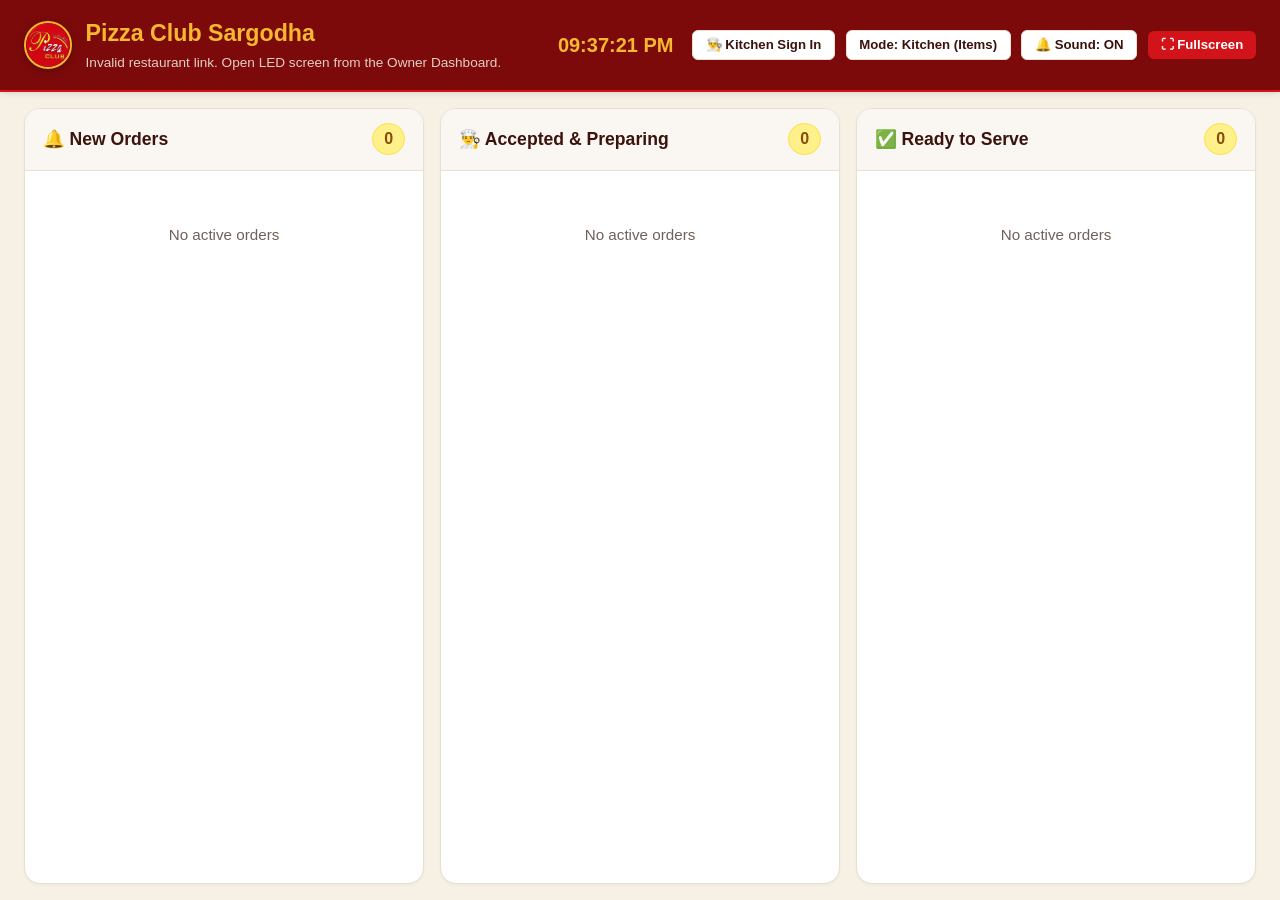
==== commit 8f489096: "fix(branding): update logo.svg, favicon.ico, apple-touch-icon and OpenGraph meta tags" ====
--- a/frontend/led.html
+++ b/frontend/led.html
@@ -3,8 +3,15 @@
 <head>
   <meta charset="UTF-8">
   <meta name="viewport" content="width=device-width, initial-scale=1.0">
-  <title>Live Orders LED Display</title>
-  <link rel="icon" type="image/svg+xml" href="assets/logo.svg">
+  <title>Pizza Club Sargodha | Live Kitchen LED Display</title>
+
+  <!-- Favicons & App Icons (Pizza Club Emblem) -->
+  <link rel="icon" type="image/png" sizes="32x32" href="assets/logo.png?v=3">
+  <link rel="icon" type="image/png" sizes="16x16" href="assets/logo.png?v=3">
+  <link rel="shortcut icon" href="favicon.ico?v=3">
+  <link rel="apple-touch-icon" href="apple-touch-icon.png?v=3">
+  <link rel="icon" type="image/svg+xml" href="assets/logo.svg?v=3">
+
   <link rel="stylesheet" href="css/style.css">
   <link rel="stylesheet" href="css/order.css">
 </head>
@@ -12,7 +19,7 @@
 
   <header class="led-header">
     <div style="display: flex; align-items: center; gap: 0.85rem;">
-      <img src="assets/logo.png" alt="Pizza Club Logo" class="navbar-logo" title="Pizza Club - Taste Never Before...">
+      <img src="assets/logo.png?v=3" alt="Pizza Club Logo" class="navbar-logo" title="Pizza Club - Taste Never Before...">
       <div>
         <h1 id="led-restaurant-name" style="color: var(--brand-gold);">Pizza Club Sargodha</h1>
         <p class="led-sub" id="led-sync-status">Live Kitchen Order Display · Taste Never Before...</p>
--- a/frontend/css/style.css
+++ b/frontend/css/style.css
@@ -800,6 +800,53 @@
   display: flex;
   align-items: flex-start;
   gap: 0.45rem;
+}
+
+.dish-card-actions {
+  display: flex;
+  gap: 0.5rem;
+  margin-top: 0.75rem;
+  padding-top: 0.65rem;
+  border-top: 1px solid var(--border-subtle);
+  align-items: center;
+  flex-wrap: wrap;
+}
+
+.dish-card-actions .btn {
+  font-size: 0.78rem;
+  font-weight: 700;
+  padding: 0.38rem 0.75rem;
+  border-radius: 6px;
+  cursor: pointer;
+  transition: all 0.15s ease;
+  display: inline-flex;
+  align-items: center;
+  gap: 0.35rem;
+}
+
+.dish-card-actions .btn-matrix-edit {
+  background: #FFFFFF;
+  border: 1px solid var(--border-color);
+  color: var(--text-main);
+}
+
+.dish-card-actions .btn-matrix-edit:hover {
+  background: var(--bg-canvas);
+  border-color: var(--brand-red);
+  color: var(--brand-red);
+  box-shadow: 0 1px 4px rgba(211, 19, 26, 0.15);
+}
+
+.dish-card-actions .btn-matrix-sim {
+  background: transparent;
+  border: 1px dashed var(--border-color);
+  color: var(--text-muted);
+}
+
+.dish-card-actions .btn-matrix-sim:hover {
+  background: rgba(22, 163, 74, 0.08);
+  border-color: var(--emerald);
+  color: var(--emerald);
 }
 
 .strategy-icon {
@@ -1206,3 +1253,357 @@
   color: var(--brand-gold);
 }
 
+/* ==========================================================================
+   Financial Health & Operating Benchmarks Footer Panel
+   ========================================================================== */
+.financial-health-footer {
+  background: #FFFFFF;
+  border: 1px solid var(--border-color);
+  border-top: 4px solid var(--brand-red);
+  border-radius: var(--radius-lg);
+  padding: 1.5rem 1.75rem;
+  margin-top: 1.75rem;
+  box-shadow: var(--shadow-sm);
+}
+
+.fh-footer-header {
+  display: flex;
+  justify-content: space-between;
+  align-items: center;
+  gap: 1rem;
+  flex-wrap: wrap;
+  padding-bottom: 1.25rem;
+  border-bottom: 1px solid var(--border-color);
+  margin-bottom: 1.25rem;
+}
+
+.fh-footer-title-group {
+  display: flex;
+  align-items: center;
+  gap: 0.75rem;
+}
+
+.fh-footer-icon {
+  font-size: 1.75rem;
+}
+
+.fh-footer-title {
+  font-size: 1.15rem;
+  font-weight: 800;
+  color: var(--text-main);
+  margin: 0;
+}
+
+.fh-footer-sub {
+  font-size: 0.85rem;
+  color: var(--text-muted);
+  margin: 0.2rem 0 0 0;
+}
+
+.fh-footer-badge {
+  display: inline-flex;
+  align-items: center;
+  gap: 0.45rem;
+  font-size: 0.82rem;
+  font-weight: 700;
+  color: var(--emerald);
+  background: var(--emerald-subtle);
+  border: 1px solid var(--emerald);
+  padding: 0.35rem 0.85rem;
+  border-radius: 9999px;
+}
+
+.fh-benchmarks-grid {
+  display: grid;
+  grid-template-columns: repeat(4, 1fr);
+  gap: 1.15rem;
+}
+
+@media (max-width: 1024px) {
+  .fh-benchmarks-grid {
+    grid-template-columns: repeat(2, 1fr);
+  }
+}
+
+@media (max-width: 640px) {
+  .fh-benchmarks-grid {
+    grid-template-columns: 1fr;
+  }
+}
+
+.fh-benchmark-card {
+  background: var(--bg-canvas);
+  border: 1px solid var(--border-color);
+  border-radius: var(--radius-md);
+  padding: 1.1rem;
+  display: flex;
+  flex-direction: column;
+  justify-content: space-between;
+  transition: transform 0.15s ease, border-color 0.15s ease;
+}
+
+.fh-benchmark-card:hover {
+  transform: translateY(-2px);
+  border-color: var(--brand-red);
+}
+
+.fh-card-top {
+  display: flex;
+  justify-content: space-between;
+  align-items: flex-start;
+  gap: 0.5rem;
+  margin-bottom: 0.65rem;
+}
+
+.fh-metric-name {
+  font-size: 0.82rem;
+  font-weight: 700;
+  color: var(--text-main);
+}
+
+.fh-metric-target {
+  font-size: 1.1rem;
+  font-weight: 900;
+  color: var(--bg-sidebar);
+}
+
+.fh-metric-desc {
+  font-size: 0.78rem;
+  color: var(--text-muted);
+  line-height: 1.45;
+  margin-bottom: 0.85rem;
+}
+
+.fh-status-tag {
+  display: inline-block;
+  font-size: 0.72rem;
+  font-weight: 700;
+  padding: 0.2rem 0.6rem;
+  border-radius: 4px;
+}
+
+.fh-status-tag.healthy {
+  background: var(--emerald-subtle);
+  color: var(--emerald);
+  border: 1px solid rgba(22, 163, 74, 0.3);
+}
+
+.fh-status-tag.neutral {
+  background: var(--amber-subtle);
+  color: #854D0E;
+  border: 1px solid rgba(245, 184, 46, 0.4);
+}
+
+/* ==========================================================================
+   Global Application Footer
+   ========================================================================== */
+.app-footer {
+  background: var(--bg-sidebar);
+  color: #F7F1E5;
+  margin-top: 3.5rem;
+  border-top: 3px solid var(--brand-red);
+}
+
+.footer-inner {
+  display: grid;
+  grid-template-columns: 2fr 1fr 1.25fr;
+  gap: 2.5rem;
+  padding: 3rem 1.5rem 2.5rem;
+}
+
+@media (max-width: 900px) {
+  .footer-inner {
+    grid-template-columns: 1fr;
+    gap: 2rem;
+  }
+}
+
+.footer-brand {
+  display: flex;
+  align-items: center;
+  gap: 0.85rem;
+  margin-bottom: 0.95rem;
+}
+
+.footer-logo {
+  width: 48px;
+  height: 48px;
+  border-radius: 50%;
+  border: 2px solid var(--brand-gold);
+  background: #FFFFFF;
+}
+
+.footer-restaurant-name {
+  font-size: 1.3rem;
+  font-weight: 800;
+  color: var(--brand-gold);
+  margin: 0;
+}
+
+.footer-tagline {
+  font-size: 0.82rem;
+  color: #F7F1E5;
+  opacity: 0.8;
+  font-style: italic;
+}
+
+.footer-description {
+  font-size: 0.85rem;
+  color: #E8DFD1;
+  opacity: 0.85;
+  line-height: 1.55;
+  max-width: 480px;
+}
+
+.footer-heading {
+  font-size: 0.95rem;
+  font-weight: 800;
+  color: var(--brand-gold);
+  margin: 0 0 1rem 0;
+  text-transform: uppercase;
+  letter-spacing: 0.05em;
+}
+
+.footer-nav {
+  list-style: none;
+  padding: 0;
+  margin: 0;
+  display: flex;
+  flex-direction: column;
+  gap: 0.55rem;
+}
+
+.footer-tab-link {
+  color: #F7F1E5;
+  text-decoration: none;
+  font-size: 0.85rem;
+  font-weight: 600;
+  opacity: 0.9;
+  transition: color 0.15s ease, opacity 0.15s ease;
+}
+
+.footer-tab-link:hover {
+  color: var(--brand-gold);
+  opacity: 1;
+}
+
+.footer-status-items {
+  display: flex;
+  flex-direction: column;
+  gap: 0.65rem;
+  font-size: 0.84rem;
+}
+
+.footer-status-row {
+  display: flex;
+  align-items: center;
+  gap: 0.5rem;
+  color: #E8DFD1;
+}
+
+.footer-dot-green {
+  width: 9px;
+  height: 9px;
+  border-radius: 50%;
+  background: var(--emerald);
+  box-shadow: 0 0 6px var(--emerald);
+  flex-shrink: 0;
+}
+
+.footer-kds-link {
+  color: var(--brand-gold);
+  text-decoration: none;
+  font-weight: 700;
+}
+
+.footer-kds-link:hover {
+  text-decoration: underline;
+}
+
+.footer-bottom-bar {
+  background: #240505;
+  border-top: 1px solid rgba(232, 223, 209, 0.12);
+  padding: 1.25rem 1rem;
+  font-size: 0.85rem;
+  color: #C5BCB2;
+  text-align: center;
+}
+
+.footer-bottom-inner {
+  display: flex;
+  flex-direction: column;
+  justify-content: center;
+  align-items: center;
+  text-align: center;
+  gap: 0.45rem;
+  margin: 0 auto;
+}
+
+.footer-bottom-inner p {
+  margin: 0;
+  text-align: center;
+}
+
+.footer-copyright-line {
+  display: inline-flex;
+  align-items: center;
+  justify-content: center;
+  gap: 0.4rem;
+  flex-wrap: wrap;
+}
+
+.footer-legal-link {
+  color: var(--brand-gold);
+  text-decoration: none;
+  font-weight: 700;
+  transition: color 0.15s ease, text-decoration 0.15s ease;
+}
+
+.footer-legal-link:hover {
+  color: #FFFFFF;
+  text-decoration: underline;
+}
+
+.footer-legal-sep {
+  color: rgba(232, 223, 209, 0.4);
+  font-weight: 400;
+}
+
+.legal-modal {
+  max-width: 650px;
+  max-height: 85vh;
+  overflow-y: auto;
+  border-top: 4px solid var(--brand-red);
+}
+
+.legal-content {
+  font-size: 0.88rem;
+  color: var(--text-main);
+  line-height: 1.6;
+  margin: 1rem 0 1.25rem;
+  display: flex;
+  flex-direction: column;
+  gap: 0.85rem;
+  text-align: left;
+}
+
+.legal-content h4 {
+  font-size: 0.95rem;
+  font-weight: 700;
+  color: var(--text-main);
+  margin-top: 0.5rem;
+}
+
+.legal-content p {
+  margin: 0;
+  color: var(--text-muted);
+}
+
+.footer-heart {
+  margin: 0;
+  font-size: 0.82rem;
+  opacity: 0.85;
+  color: #E8DFD1;
+  text-align: center;
+}
+
